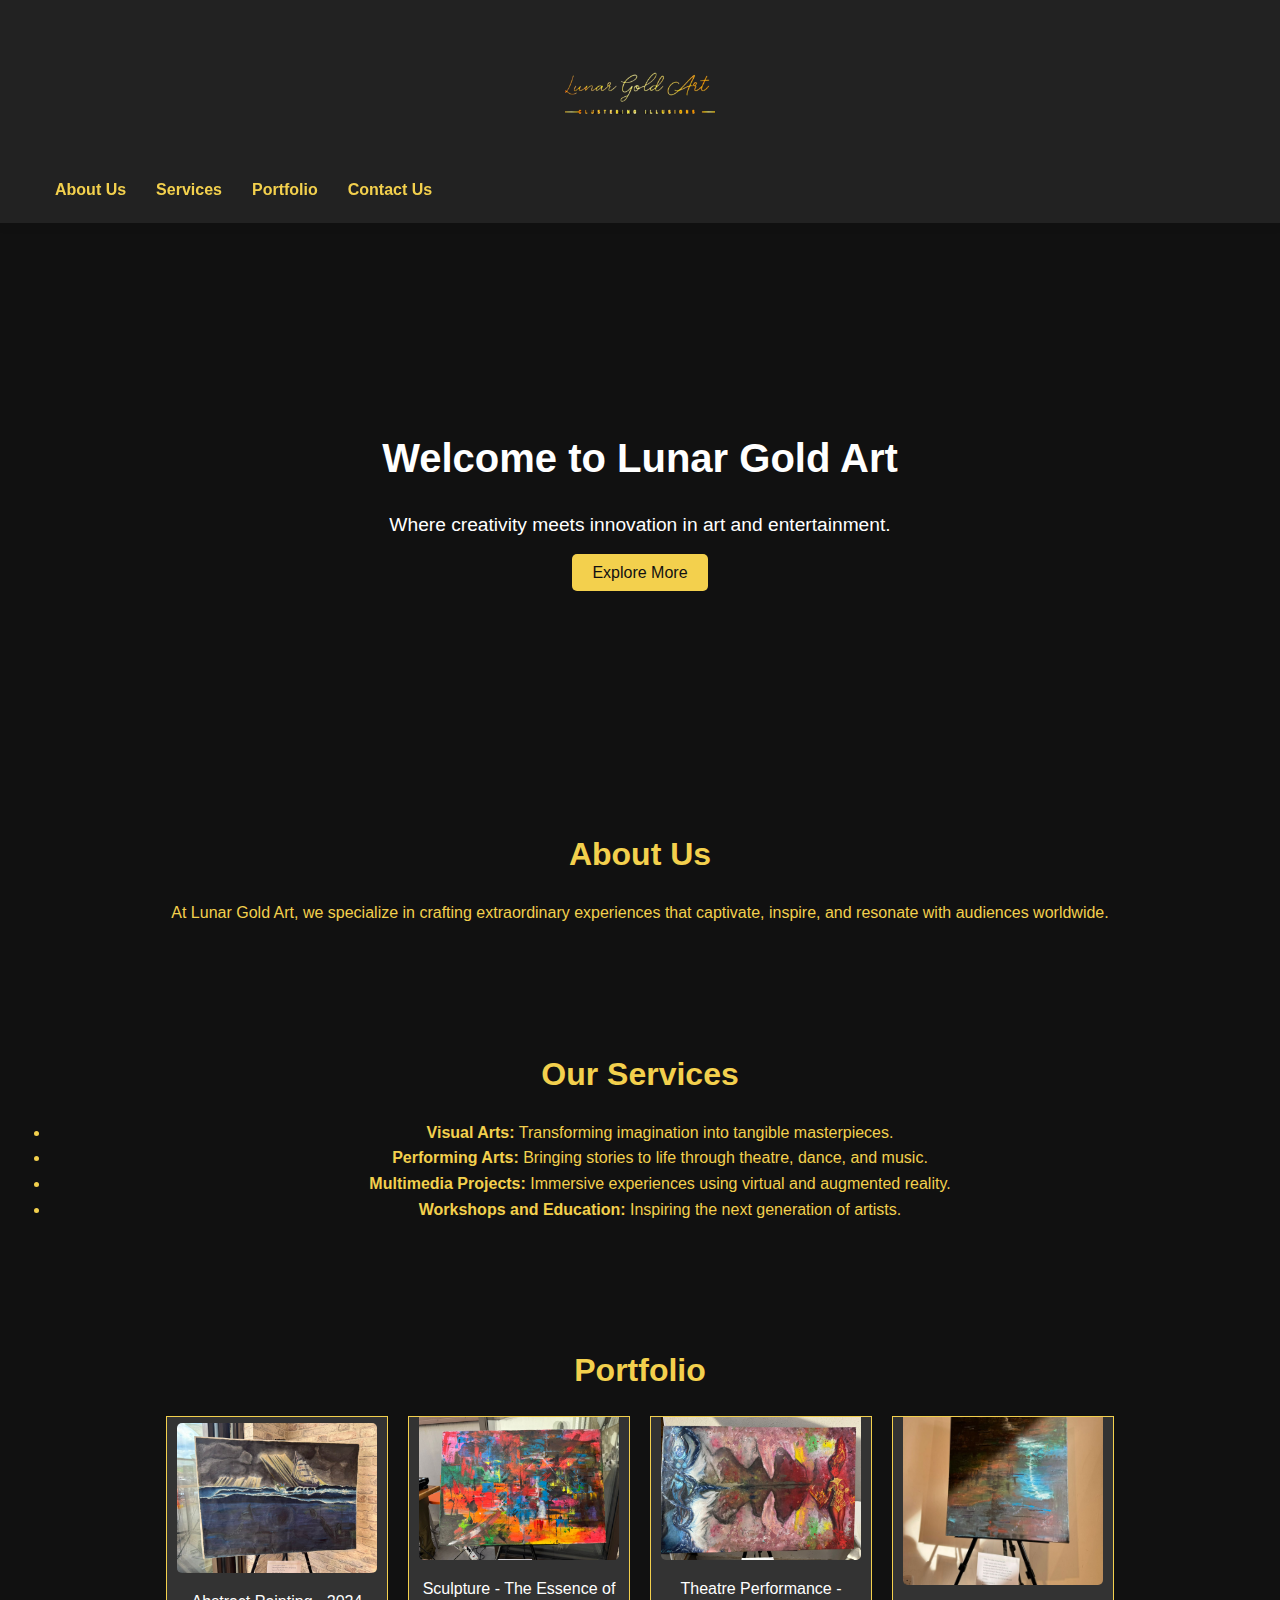
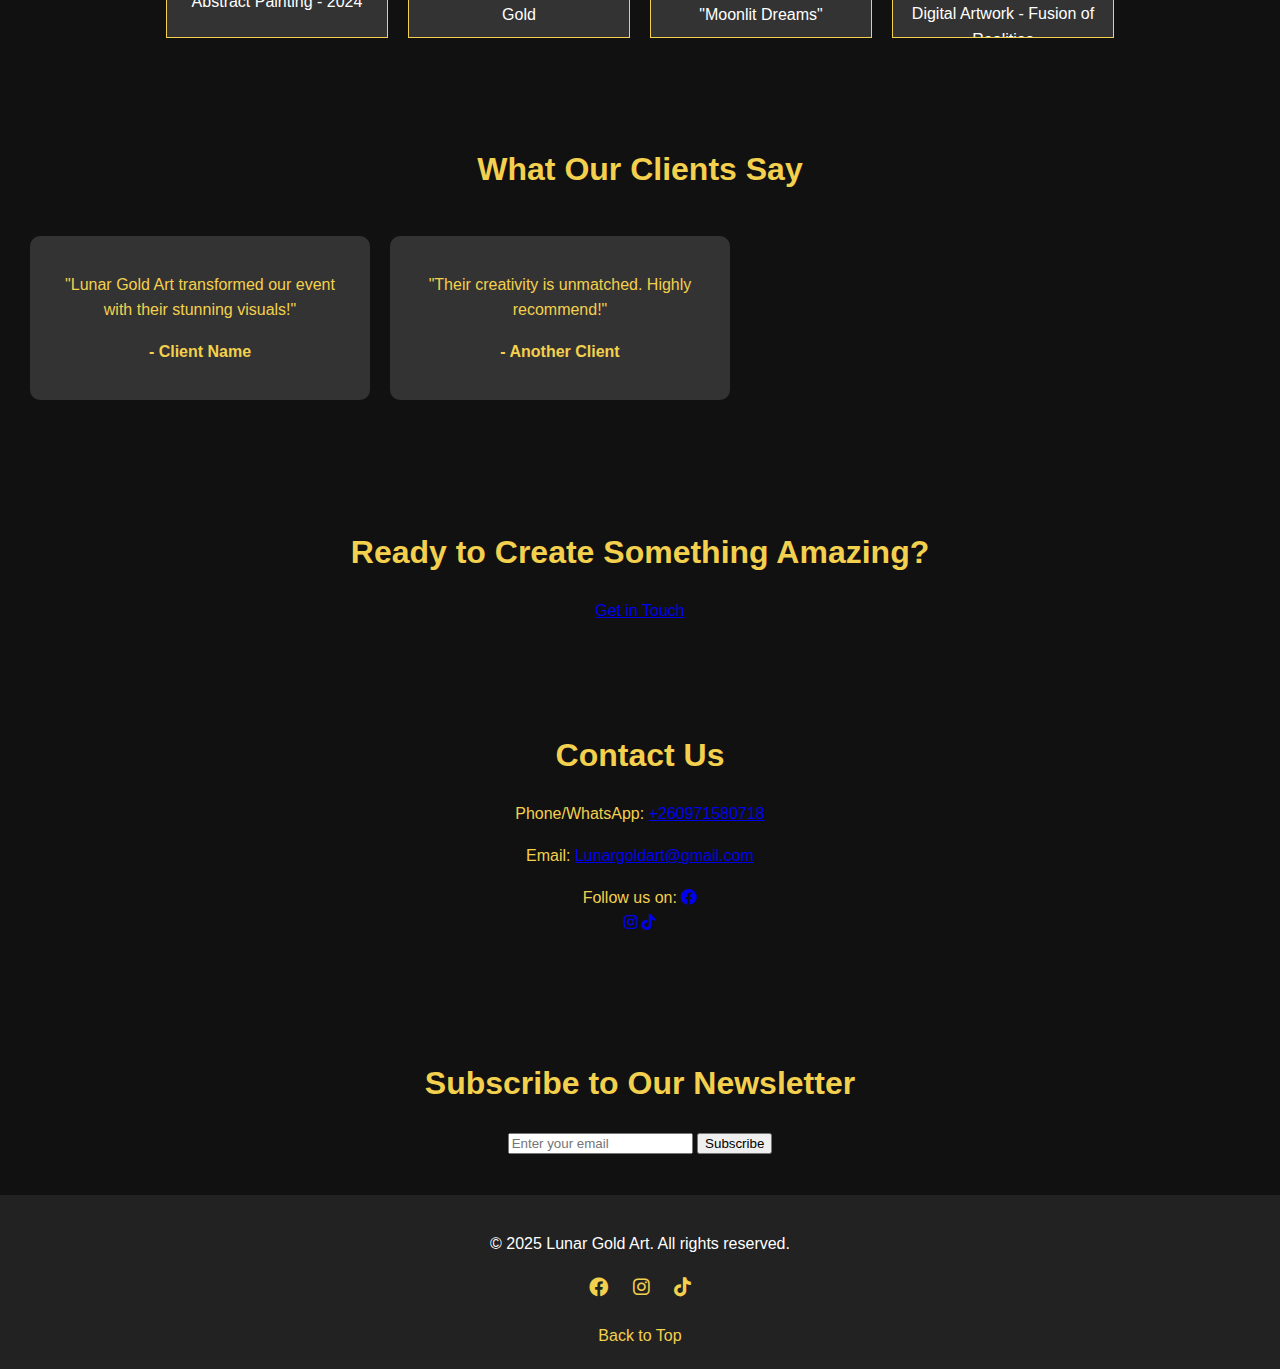
==== index.html @ edddf3b9 "new" ====
<!DOCTYPE html>
<html lang="en">
<head>
    <meta charset="UTF-8">
    <meta name="viewport" content="width=device-width, initial-scale=1.0">
    <title>Lunar Gold Art</title>
    <link rel="stylesheet" href="styles.css">
    <!-- Font Awesome -->
    <link rel="stylesheet" href="https://cdnjs.cloudflare.com/ajax/libs/font-awesome/6.0.0/css/all.min.css">
</head>
<body>
    <!-- Header -->
    <header>
        <div class="container">
            <img src="images/lunar2.png" alt="Lunar Gold Art Logo" class="logo">
            <nav>
                <div class="menu-icon" id="menu-icon">
                    <div class="bar"></div>
                    <div class="bar"></div>
                    <div class="bar"></div>
                </div>
                <ul class="nav-links" id="nav-links">
                    <li><a href="#about">About Us</a></li>
                    <li><a href="#services">Services</a></li>
                    <li><a href="#portfolio">Portfolio</a></li>
                    <li><a href="#contact">Contact Us</a></li>
                </ul>
            </nav>
        </div>
    </header>

    <!-- Hero Section -->
    <section id="hero" class="hero">
        <div class="hero-content">
            <h1>Welcome to Lunar Gold Art</h1>
            <p>Where creativity meets innovation in art and entertainment.</p>
            <a href="#about" class="btn">Explore More</a>
        </div>
    </section>

    <!-- About Section -->
    <section id="about" class="section">
        <h2>About Us</h2>
        <p>At Lunar Gold Art, we specialize in crafting extraordinary experiences that captivate, inspire, and resonate with audiences worldwide.</p>
    </section>

    <!-- Services Section -->
    <section id="services" class="section">
        <h2>Our Services</h2>
        <ul>
            <li><strong>Visual Arts:</strong> Transforming imagination into tangible masterpieces.</li>
            <li><strong>Performing Arts:</strong> Bringing stories to life through theatre, dance, and music.</li>
            <li><strong>Multimedia Projects:</strong> Immersive experiences using virtual and augmented reality.</li>
            <li><strong>Workshops and Education:</strong> Inspiring the next generation of artists.</li>
        </ul>
    </section>

    <!-- Portfolio Section -->
    <section id="portfolio" class="section">
        <h2>Portfolio</h2>
        <div class="gallery">
            <div class="gallery-item">
                <img src="images/artwork1.jpg" alt="Abstract Painting">
                <p>Abstract Painting - 2024</p>
            </div>
            <div class="gallery-item">
                <img src="images/artwork2.jpg" alt="Sculpture">
                <p>Sculpture - The Essence of Gold</p>
            </div>
            <div class="gallery-item">
                <img src="images/performance1.jpg" alt="Theatre Performance">
                <p>Theatre Performance - "Moonlit Dreams"</p>
            </div>
            <div class="gallery-item">
                <img src="images/digitalart.jpg" alt="Digital Artwork">
                <p>Digital Artwork - Fusion of Realities</p>
            </div>
        </div>
    </section>

    <!-- Testimonials Section -->
    <section id="testimonials" class="section">
        <h2>What Our Clients Say</h2>
        <div class="testimonial-carousel">
            <div class="testimonial">
                <p>"Lunar Gold Art transformed our event with their stunning visuals!"</p>
                <p><strong>- Client Name</strong></p>
            </div>
            <div class="testimonial">
                <p>"Their creativity is unmatched. Highly recommend!"</p>
                <p><strong>- Another Client</strong></p>
            </div>
        </div>
    </section>

    <!-- Call-to-Action Section -->
    <section id="cta" class="section">
        <h2>Ready to Create Something Amazing?</h2>
        <a href="#contact" class="cta-btn">Get in Touch</a>
    </section>

    <!-- Contact Section -->
    <section id="contact" class="section">
        <h2>Contact Us</h2>
        <p>Phone/WhatsApp: <a href="tel:+260971580718">+260971580718</a></p>
        <p>Email: <a href="mailto:Lunargoldart@gmail.com">Lunargoldart@gmail.com</a></p>
        <p>Follow us on:
            <a href="https://www.facebook.com/profile.php?id=100088537986423&mibextid=ZbWKwL" aria-label="Facebook"><i class="fab fa-facebook"></i></a> <br>
            <a href="https://www.instagram.com/lunargoldart/profilecard/?igsh=azd3M3h6MHVpb3dh" aria-label="Instagram"><i class="fab fa-instagram"></i></a>
            <a href="https://www.tiktok.com/@lunargoldart?_t=ZM-8t731TwNlws&_r=1" aria-label="TikTok"><i class="fab fa-tiktok"></i></a>
        </p>
    </section>

    <!-- Newsletter Section -->
    <section id="newsletter" class="section">
        <h2>Subscribe to Our Newsletter</h2>
        <form id="newsletter-form">
            <input type="email" id="newsletter-email" placeholder="Enter your email" required>
            <button type="submit">Subscribe</button>
        </form>
    </section>

    <!-- Footer -->
    <footer>
        <div class="footer-content">
            <p>&copy; 2025 Lunar Gold Art. All rights reserved.</p>
            <div class="social-links">
                <a href="https://www.facebook.com/profile.php?id=100088537986423&mibextid=ZbWKwL" aria-label="Facebook"><i class="fab fa-facebook"></i></a>
                <a href="https://www.instagram.com/lunargoldart/profilecard/?igsh=azd3M3h6MHVpb3dh" aria-label="Instagram"><i class="fab fa-instagram"></i></a>
                <a href="https://www.tiktok.com/@lunargoldart?_t=ZM-8t731TwNlws&_r=1" aria-label="TikTok"><i class="fab fa-tiktok"></i></a>
            </div>
            <a href="#hero" class="back-to-top">Back to Top</a>
        </div>
    </footer>

    <!-- JavaScript -->
    <script>
        // Hamburger Menu Toggle
        document.getElementById('menu-icon').addEventListener('click', () => {
            const navLinks = document.getElementById('nav-links');
            navLinks.classList.toggle('active');
        });

        // Lazy Loading for Images
        document.addEventListener('DOMContentLoaded', () => {
            const lazyImages = document.querySelectorAll('.lazy-load');
            lazyImages.forEach(img => {
                img.src = img.dataset.src;
            });
        });
    </script>
</body>
</html>
---- styles.css ----
/* General Styles */
:root {
    --primary-color: #f3d04d;
    --background-color: #111;
    --secondary-background: #222;
    --text-color: #f3d04d;
    --gallery-item-bg: #333;
    --gallery-border: 1px solid var(--primary-color);
}

body {
    font-family: Arial, sans-serif;
    margin: 0;
    color: var(--text-color);
    background: var(--background-color);
    line-height: 1.6;
}

.container {
    max-width: 1200px;
    margin: 0 auto;
    padding: 10px;
    text-align: center;
}

/* Header */
header {
    background: var(--secondary-background);
    padding: 10px 0;
    position: sticky;
    top: 0;
    z-index: 1000;
    box-shadow: 0 2px 10px rgba(0, 0, 0, 0.1);
}

.logo {
    width: 150px;
    height: auto;
}

/* Navigation */
nav {
    display: flex;
    align-items: center;
}

.menu-icon {
    display: none;
    flex-direction: column;
    cursor: pointer;
}

.bar {
    width: 25px;
    height: 3px;
    background: var(--primary-color);
    margin: 4px 0;
    transition: transform 0.3s ease, opacity 0.3s ease;
}

.nav-links {
    display: flex;
    list-style: none;
    margin: 0;
    padding: 0;
}

.nav-links li {
    margin: 0 15px;
}

.nav-links a {
    text-decoration: none;
    color: var(--primary-color);
    font-weight: bold;
    font-size: 1rem;
    transition: color 0.3s ease, transform 0.3s ease;
    position: relative;
}

.nav-links a::after {
    content: '';
    position: absolute;
    width: 0;
    height: 2px;
    background: var(--primary-color);
    bottom: -5px;
    left: 0;
    transition: width 0.3s ease;
}

.nav-links a:hover {
    color: #fff;
    transform: translateY(-2px);
}

.nav-links a:hover::after {
    width: 100%;
}

/* Hero Section */
.hero {
    background-image: url('images/hero-bg.jpg');
    background-attachment: fixed;
    background-position: center;
    background-repeat: no-repeat;
    background-size: cover;
    height: 60vh;
    display: flex;
    align-items: center;
    justify-content: center;
    text-align: center;
    color: #fff;
}

.hero-content h1 {
    font-size: 2.5rem;
    margin-bottom: 10px;
}

.hero-content p {
    font-size: 1.2rem;
    margin-bottom: 20px;
}

.btn {
    padding: 10px 20px;
    background: var(--primary-color);
    color: #111;
    text-decoration: none;
    border-radius: 5px;
    transition: background 0.3s ease;
}

.btn:hover {
    background: #e0b83d;
}

/* Sections */
.section {
    padding: 40px 10px;
    text-align: center;
}

.section h2 {
    font-size: 2rem;
    margin-bottom: 20px;
    color: var(--primary-color);
}

/* Gallery */
.gallery {
    display: flex;
    justify-content: center;
    gap: 20px;
    flex-wrap: wrap;
}

.gallery-item {
    background: var(--gallery-item-bg);
    padding: 10px;
    color: #fff;
    border: var(--gallery-border);
    width: 200px;
    height: 200px;
    text-align: center;
    display: flex;
    flex-direction: column;
    align-items: center;
    justify-content: center;
    overflow: hidden;
    transition: transform 0.3s ease, box-shadow 0.3s ease;
}

.gallery-item:hover {
    transform: scale(1.05);
    box-shadow: 0 4px 15px rgba(243, 208, 77, 0.3);
}

.gallery-item img {
    width: 100%;
    height: 100%;
    object-fit: cover;
    border-radius: 5px;
}

/* Testimonials */
.testimonial-carousel {
    display: flex;
    overflow-x: auto;
    scroll-snap-type: x mandatory;
    gap: 20px;
    padding: 20px;
}

.testimonial {
    flex: 0 0 auto;
    scroll-snap-align: start;
    background: var(--gallery-item-bg);
    padding: 20px;
    border-radius: 10px;
    width: 300px;
    text-align: center;
}

/* Footer */
footer {
    background: var(--secondary-background);
    padding: 20px 0;
    text-align: center;
    color: #fff;
}

.footer-content {
    max-width: 1200px;
    margin: 0 auto;
}

.social-links {
    margin: 10px 0;
}

.social-links a {
    color: var(--primary-color);
    margin: 0 10px;
    font-size: 1.2rem;
    transition: color 0.3s ease;
}

.social-links a:hover {
    color: #fff;
}

.back-to-top {
    display: inline-block;
    margin-top: 10px;
    color: var(--primary-color);
    text-decoration: none;
    transition: color 0.3s ease;
}

.back-to-top:hover {
    color: #fff;
}

/* Responsive Design */
@media (max-width: 768px) {
    .menu-icon {
        display: flex;
    }

    .nav-links {
        display: none;
        flex-direction: column;
        position: absolute;
        top: 60px;
        right: 20px;
        background: var(--secondary-background);
        border-radius: 10px;
        box-shadow: 0 4px 10px rgba(0, 0, 0, 0.2);
        padding: 10px;
    }

    .nav-links.active {
        display: flex;
    }

    .nav-links li {
        margin: 10px 0;
    }

    .nav-links a {
        font-size: 1.1rem;
    }

    .gallery-item {
        width: 150px;
        height: 150px;
    }

    .testimonial {
        width: 250px;
    }
}

@media (max-width: 480px) {
    .gallery-item {
        width: 120px;
        height: 120px;
    }

    .testimonial {
        width: 200px;
    }
}
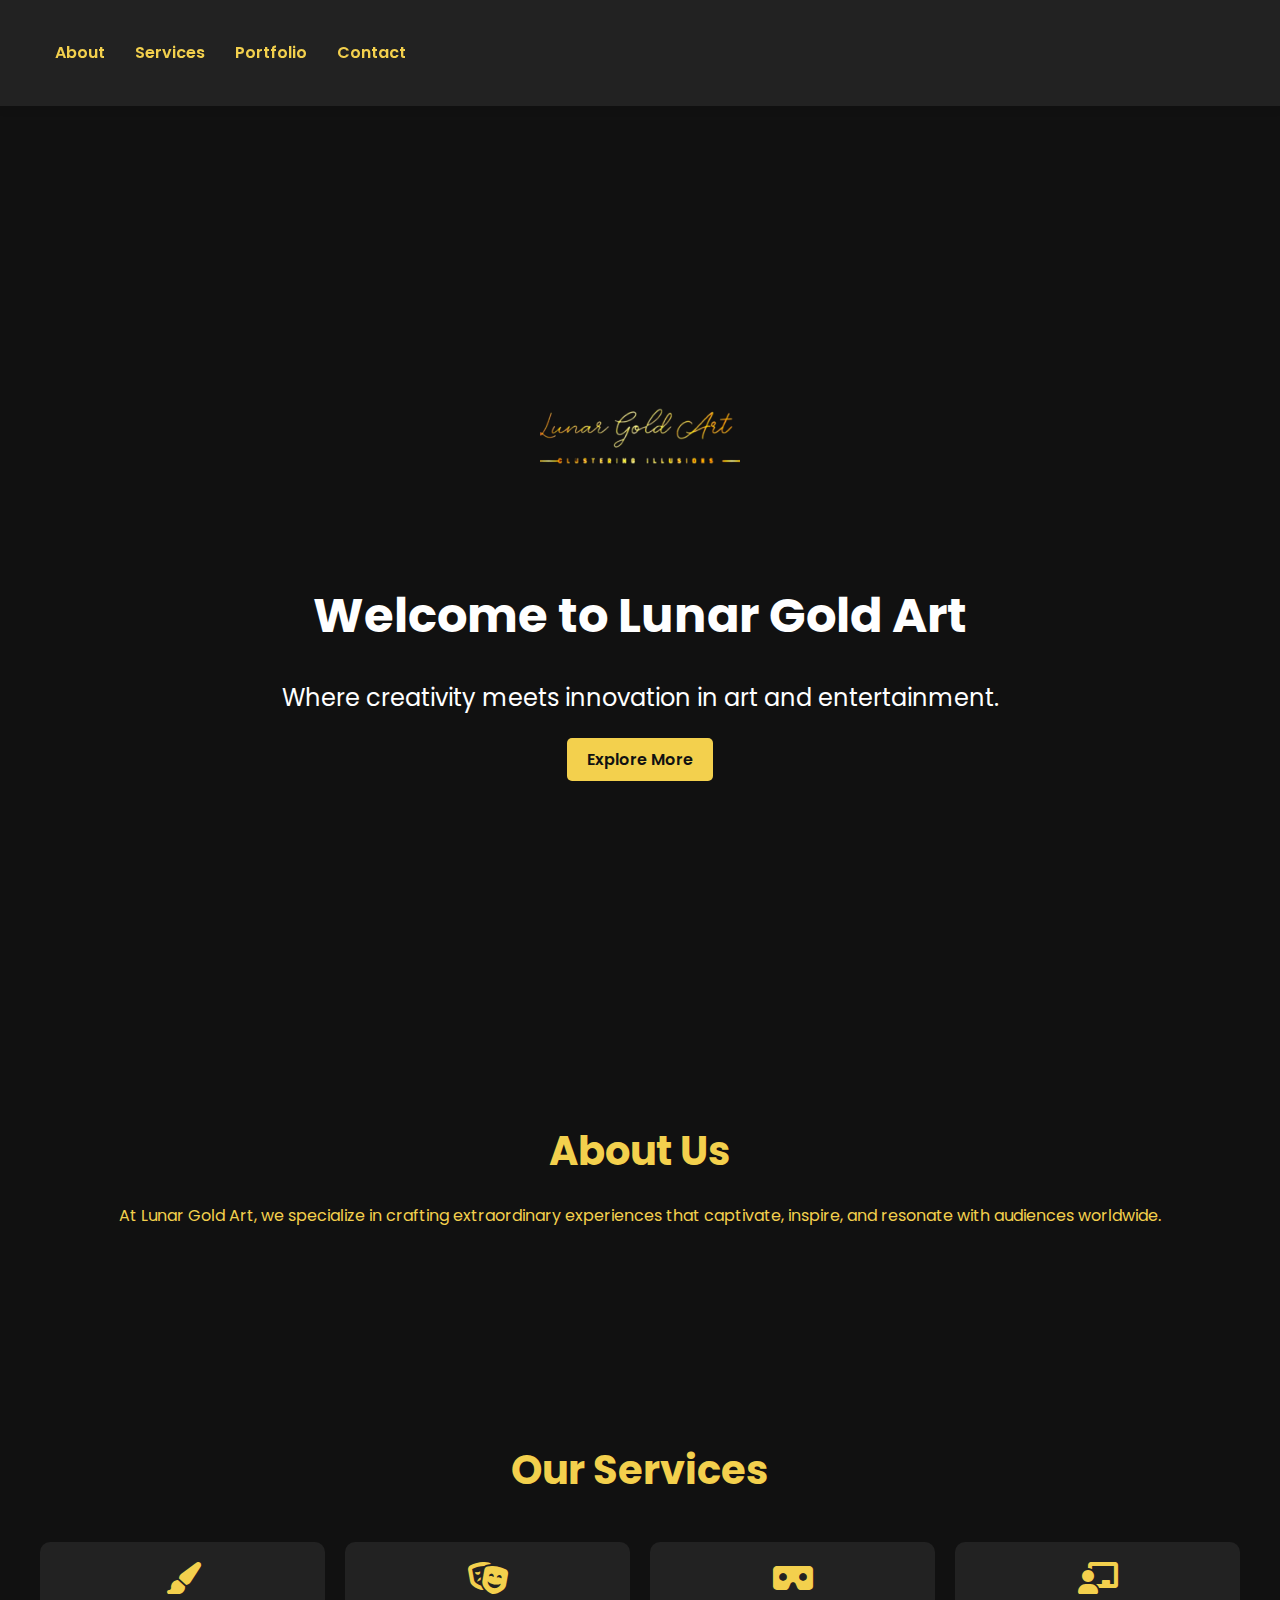
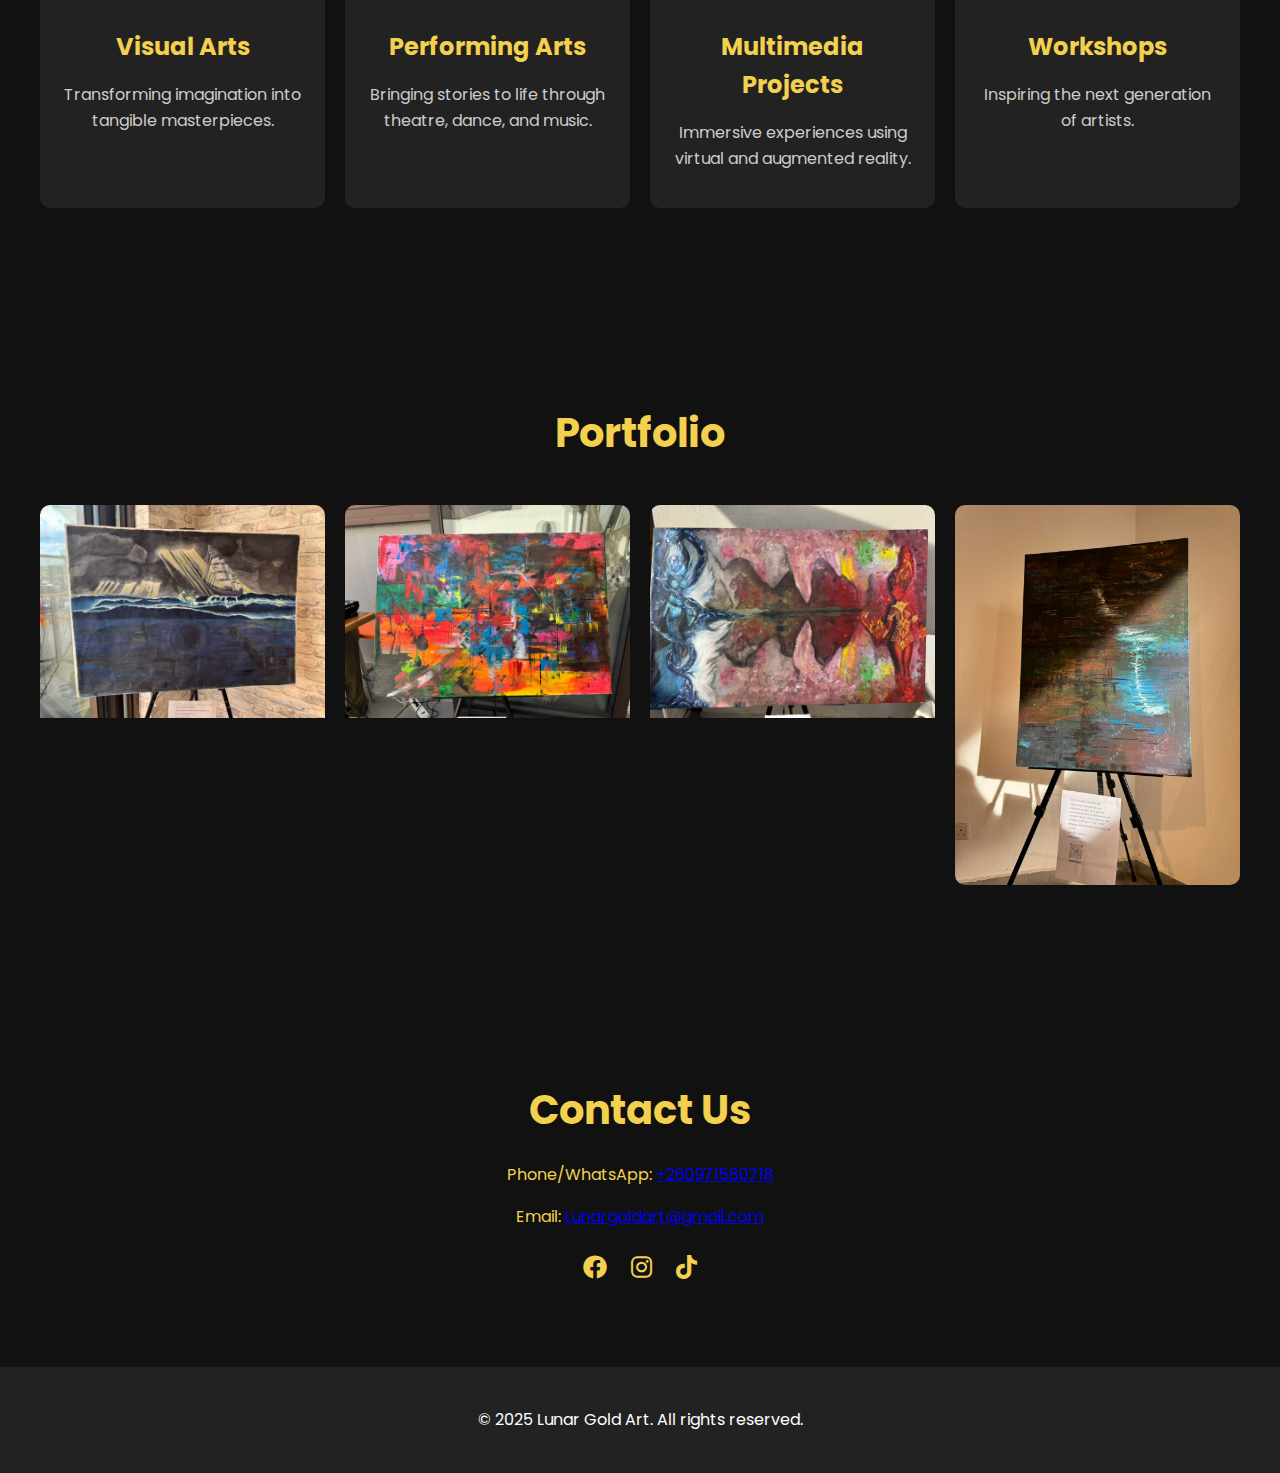
==== commit b408466e: "new version" ====
--- a/index.html
+++ b/index.html
@@ -7,23 +7,19 @@
     <link rel="stylesheet" href="styles.css">
     <!-- Font Awesome -->
     <link rel="stylesheet" href="https://cdnjs.cloudflare.com/ajax/libs/font-awesome/6.0.0/css/all.min.css">
+    <!-- Google Fonts -->
+    <link href="https://fonts.googleapis.com/css2?family=Poppins:wght@300;400;600&display=swap" rel="stylesheet">
 </head>
 <body>
     <!-- Header -->
     <header>
         <div class="container">
-            <img src="images/lunar2.png" alt="Lunar Gold Art Logo" class="logo">
             <nav>
-                <div class="menu-icon" id="menu-icon">
-                    <div class="bar"></div>
-                    <div class="bar"></div>
-                    <div class="bar"></div>
-                </div>
-                <ul class="nav-links" id="nav-links">
-                    <li><a href="#about">About Us</a></li>
+                <ul class="nav-links">
+                    <li><a href="#about">About</a></li>
                     <li><a href="#services">Services</a></li>
                     <li><a href="#portfolio">Portfolio</a></li>
-                    <li><a href="#contact">Contact Us</a></li>
+                    <li><a href="#contact">Contact</a></li>
                 </ul>
             </nav>
         </div>
@@ -32,6 +28,7 @@
     <!-- Hero Section -->
     <section id="hero" class="hero">
         <div class="hero-content">
+            <img src="images/lunar2.png" alt="Lunar Gold Art Logo" class="logo">
             <h1>Welcome to Lunar Gold Art</h1>
             <p>Where creativity meets innovation in art and entertainment.</p>
             <a href="#about" class="btn">Explore More</a>
@@ -40,112 +37,110 @@
 
     <!-- About Section -->
     <section id="about" class="section">
-        <h2>About Us</h2>
-        <p>At Lunar Gold Art, we specialize in crafting extraordinary experiences that captivate, inspire, and resonate with audiences worldwide.</p>
+        <div class="container">
+            <h2>About Us</h2>
+            <p>At Lunar Gold Art, we specialize in crafting extraordinary experiences that captivate, inspire, and resonate with audiences worldwide.</p>
+        </div>
     </section>
 
     <!-- Services Section -->
     <section id="services" class="section">
-        <h2>Our Services</h2>
-        <ul>
-            <li><strong>Visual Arts:</strong> Transforming imagination into tangible masterpieces.</li>
-            <li><strong>Performing Arts:</strong> Bringing stories to life through theatre, dance, and music.</li>
-            <li><strong>Multimedia Projects:</strong> Immersive experiences using virtual and augmented reality.</li>
-            <li><strong>Workshops and Education:</strong> Inspiring the next generation of artists.</li>
-        </ul>
+        <div class="container">
+            <h2>Our Services</h2>
+            <div class="services-grid">
+                <div class="service-item">
+                    <i class="fas fa-paint-brush"></i>
+                    <h3>Visual Arts</h3>
+                    <p>Transforming imagination into tangible masterpieces.</p>
+                </div>
+                <div class="service-item">
+                    <i class="fas fa-theater-masks"></i>
+                    <h3>Performing Arts</h3>
+                    <p>Bringing stories to life through theatre, dance, and music.</p>
+                </div>
+                <div class="service-item">
+                    <i class="fas fa-vr-cardboard"></i>
+                    <h3>Multimedia Projects</h3>
+                    <p>Immersive experiences using virtual and augmented reality.</p>
+                </div>
+                <div class="service-item">
+                    <i class="fas fa-chalkboard-teacher"></i>
+                    <h3>Workshops</h3>
+                    <p>Inspiring the next generation of artists.</p>
+                </div>
+            </div>
+        </div>
     </section>
 
     <!-- Portfolio Section -->
     <section id="portfolio" class="section">
-        <h2>Portfolio</h2>
-        <div class="gallery">
-            <div class="gallery-item">
-                <img src="images/artwork1.jpg" alt="Abstract Painting">
-                <p>Abstract Painting - 2024</p>
-            </div>
-            <div class="gallery-item">
-                <img src="images/artwork2.jpg" alt="Sculpture">
-                <p>Sculpture - The Essence of Gold</p>
-            </div>
-            <div class="gallery-item">
-                <img src="images/performance1.jpg" alt="Theatre Performance">
-                <p>Theatre Performance - "Moonlit Dreams"</p>
-            </div>
-            <div class="gallery-item">
-                <img src="images/digitalart.jpg" alt="Digital Artwork">
-                <p>Digital Artwork - Fusion of Realities</p>
+        <div class="container">
+            <h2>Portfolio</h2>
+            <div class="portfolio-grid">
+                <div class="portfolio-item">
+                    <img src="images/artwork1.jpg" alt="Abstract Painting">
+                    <div class="overlay">
+                        <p>Abstract Painting - 2024</p>
+                    </div>
+                </div>
+                <div class="portfolio-item">
+                    <img src="images/artwork2.jpg" alt="Sculpture">
+                    <div class="overlay">
+                        <p>Sculpture - The Essence of Gold</p>
+                    </div>
+                </div>
+                <div class="portfolio-item">
+                    <img src="images/performance1.jpg" alt="Theatre Performance">
+                    <div class="overlay">
+                        <p>Theatre Performance - "Moonlit Dreams"</p>
+                    </div>
+                </div>
+                <div class="portfolio-item">
+                    <img src="images/digitalart.jpg" alt="Digital Artwork">
+                    <div class="overlay">
+                        <p>Digital Artwork - Fusion of Realities</p>
+                    </div>
+                </div>
             </div>
         </div>
     </section>
 
-    <!-- Testimonials Section -->
-    <section id="testimonials" class="section">
-        <h2>What Our Clients Say</h2>
-        <div class="testimonial-carousel">
-            <div class="testimonial">
-                <p>"Lunar Gold Art transformed our event with their stunning visuals!"</p>
-                <p><strong>- Client Name</strong></p>
-            </div>
-            <div class="testimonial">
-                <p>"Their creativity is unmatched. Highly recommend!"</p>
-                <p><strong>- Another Client</strong></p>
+    <!-- Contact Section -->
+    <section id="contact" class="section">
+        <div class="container">
+            <h2>Contact Us</h2>
+            <p>Phone/WhatsApp: <a href="tel:+260971580718">+260971580718</a></p>
+            <p>Email: <a href="mailto:Lunargoldart@gmail.com">Lunargoldart@gmail.com</a></p>
+            <div class="social-links">
+            <a href="https://www.facebook.com/profile.php?id=100088537986423&mibextid=ZbWKwL" aria-label="Facebook"><i class="fab fa-facebook"></i></a>
+            <a href="https://www.instagram.com/lunargoldart/profilecard/?igsh=azd3M3h6MHVpb3dh" aria-label="Instagram"><i class="fab fa-instagram"></i></a>
+            <a href="https://www.tiktok.com/@lunargoldart?_t=ZM-8t731TwNlws&_r=1" aria-label="TikTok"><i class="fab fa-tiktok"></i></a>
+ 
             </div>
         </div>
     </section>
 
-    <!-- Call-to-Action Section -->
-    <section id="cta" class="section">
-        <h2>Ready to Create Something Amazing?</h2>
-        <a href="#contact" class="cta-btn">Get in Touch</a>
-    </section>
-
-    <!-- Contact Section -->
-    <section id="contact" class="section">
-        <h2>Contact Us</h2>
-        <p>Phone/WhatsApp: <a href="tel:+260971580718">+260971580718</a></p>
-        <p>Email: <a href="mailto:Lunargoldart@gmail.com">Lunargoldart@gmail.com</a></p>
-        <p>Follow us on:
-            <a href="https://www.facebook.com/profile.php?id=100088537986423&mibextid=ZbWKwL" aria-label="Facebook"><i class="fab fa-facebook"></i></a> <br>
-            <a href="https://www.instagram.com/lunargoldart/profilecard/?igsh=azd3M3h6MHVpb3dh" aria-label="Instagram"><i class="fab fa-instagram"></i></a>
-            <a href="https://www.tiktok.com/@lunargoldart?_t=ZM-8t731TwNlws&_r=1" aria-label="TikTok"><i class="fab fa-tiktok"></i></a>
-        </p>
-    </section>
-
-    <!-- Newsletter Section -->
-    <section id="newsletter" class="section">
-        <h2>Subscribe to Our Newsletter</h2>
-        <form id="newsletter-form">
-            <input type="email" id="newsletter-email" placeholder="Enter your email" required>
-            <button type="submit">Subscribe</button>
-        </form>
-    </section>
-
     <!-- Footer -->
     <footer>
-        <div class="footer-content">
+        <div class="container">
             <p>&copy; 2025 Lunar Gold Art. All rights reserved.</p>
-            <div class="social-links">
-                <a href="https://www.facebook.com/profile.php?id=100088537986423&mibextid=ZbWKwL" aria-label="Facebook"><i class="fab fa-facebook"></i></a>
-                <a href="https://www.instagram.com/lunargoldart/profilecard/?igsh=azd3M3h6MHVpb3dh" aria-label="Instagram"><i class="fab fa-instagram"></i></a>
-                <a href="https://www.tiktok.com/@lunargoldart?_t=ZM-8t731TwNlws&_r=1" aria-label="TikTok"><i class="fab fa-tiktok"></i></a>
-            </div>
-            <a href="#hero" class="back-to-top">Back to Top</a>
         </div>
     </footer>
 
     <!-- JavaScript -->
     <script>
-        // Hamburger Menu Toggle
-        document.getElementById('menu-icon').addEventListener('click', () => {
-            const navLinks = document.getElementById('nav-links');
-            navLinks.classList.toggle('active');
-        });
-
-        // Lazy Loading for Images
-        document.addEventListener('DOMContentLoaded', () => {
-            const lazyImages = document.querySelectorAll('.lazy-load');
-            lazyImages.forEach(img => {
-                img.src = img.dataset.src;
+        // Smooth scrolling for anchor links
+        document.querySelectorAll('a[href^="#"]').forEach(anchor => {
+            anchor.addEventListener('click', function (e) {
+                e.preventDefault();
+                const targetId = this.getAttribute('href');
+                const targetElement = document.querySelector(targetId);
+                if (targetElement) {
+                    targetElement.scrollIntoView({
+                        behavior: 'smooth',
+                        block: 'start'
+                    });
+                }
             });
         });
     </script>
--- a/styles.css
+++ b/styles.css
@@ -4,12 +4,11 @@
     --background-color: #111;
     --secondary-background: #222;
     --text-color: #f3d04d;
-    --gallery-item-bg: #333;
-    --gallery-border: 1px solid var(--primary-color);
+    --font-family: 'Poppins', sans-serif;
 }
 
 body {
-    font-family: Arial, sans-serif;
+    font-family: var(--font-family);
     margin: 0;
     color: var(--text-color);
     background: var(--background-color);
@@ -19,14 +18,13 @@
 .container {
     max-width: 1200px;
     margin: 0 auto;
-    padding: 10px;
-    text-align: center;
+    padding: 20px;
 }
 
 /* Header */
 header {
     background: var(--secondary-background);
-    padding: 10px 0;
+    padding: 20px 0;
     position: sticky;
     top: 0;
     z-index: 1000;
@@ -34,28 +32,14 @@
 }
 
 .logo {
-    width: 150px;
+    width: 200px;
     height: auto;
 }
 
-/* Navigation */
 nav {
     display: flex;
+    justify-content: space-between;
     align-items: center;
-}
-
-.menu-icon {
-    display: none;
-    flex-direction: column;
-    cursor: pointer;
-}
-
-.bar {
-    width: 25px;
-    height: 3px;
-    background: var(--primary-color);
-    margin: 4px 0;
-    transition: transform 0.3s ease, opacity 0.3s ease;
 }
 
 .nav-links {
@@ -71,31 +55,13 @@
 
 .nav-links a {
     text-decoration: none;
-    color: var(--primary-color);
-    font-weight: bold;
-    font-size: 1rem;
-    transition: color 0.3s ease, transform 0.3s ease;
-    position: relative;
-}
-
-.nav-links a::after {
-    content: '';
-    position: absolute;
-    width: 0;
-    height: 2px;
-    background: var(--primary-color);
-    bottom: -5px;
-    left: 0;
-    transition: width 0.3s ease;
+    color: var(--text-color);
+    font-weight: 600;
+    transition: color 0.3s ease;
 }
 
 .nav-links a:hover {
     color: #fff;
-    transform: translateY(-2px);
-}
-
-.nav-links a:hover::after {
-    width: 100%;
 }
 
 /* Hero Section */
@@ -105,7 +71,7 @@
     background-position: center;
     background-repeat: no-repeat;
     background-size: cover;
-    height: 60vh;
+    height: 100vh;
     display: flex;
     align-items: center;
     justify-content: center;
@@ -114,13 +80,13 @@
 }
 
 .hero-content h1 {
-    font-size: 2.5rem;
-    margin-bottom: 10px;
+    font-size: 3rem;
+    margin-bottom: 20px;
 }
 
 .hero-content p {
-    font-size: 1.2rem;
-    margin-bottom: 20px;
+    font-size: 1.5rem;
+    margin-bottom: 30px;
 }
 
 .btn {
@@ -129,78 +95,113 @@
     color: #111;
     text-decoration: none;
     border-radius: 5px;
+    font-weight: 600;
     transition: background 0.3s ease;
 }
 
 .btn:hover {
     background: #e0b83d;
+    transform: scale(1.05);
+    box-shadow: 0 4px 15px rgba(243, 208, 77, 0.3);
 }
 
 /* Sections */
 .section {
-    padding: 40px 10px;
+    padding: 60px 0;
     text-align: center;
 }
 
 .section h2 {
-    font-size: 2rem;
+    font-size: 2.5rem;
     margin-bottom: 20px;
     color: var(--primary-color);
 }
 
-/* Gallery */
-.gallery {
-    display: flex;
-    justify-content: center;
+/* Services Section */
+.services-grid {
+    display: grid;
+    grid-template-columns: repeat(auto-fit, minmax(250px, 1fr));
     gap: 20px;
-    flex-wrap: wrap;
-}
-
-.gallery-item {
-    background: var(--gallery-item-bg);
-    padding: 10px;
-    color: #fff;
-    border: var(--gallery-border);
-    width: 200px;
-    height: 200px;
-    text-align: center;
-    display: flex;
-    flex-direction: column;
-    align-items: center;
-    justify-content: center;
-    overflow: hidden;
-    transition: transform 0.3s ease, box-shadow 0.3s ease;
-}
-
-.gallery-item:hover {
-    transform: scale(1.05);
-    box-shadow: 0 4px 15px rgba(243, 208, 77, 0.3);
-}
-
-.gallery-item img {
-    width: 100%;
-    height: 100%;
-    object-fit: cover;
-    border-radius: 5px;
-}
-
-/* Testimonials */
-.testimonial-carousel {
-    display: flex;
-    overflow-x: auto;
-    scroll-snap-type: x mandatory;
-    gap: 20px;
-    padding: 20px;
-}
-
-.testimonial {
-    flex: 0 0 auto;
-    scroll-snap-align: start;
-    background: var(--gallery-item-bg);
+    margin-top: 40px;
+}
+
+.service-item {
+    background: var(--secondary-background);
     padding: 20px;
     border-radius: 10px;
-    width: 300px;
-    text-align: center;
+    transition: transform 0.3s ease, box-shadow 0.3s ease;
+}
+
+.service-item:hover {
+    transform: translateY(-10px);
+    box-shadow: 0 4px 15px rgba(243, 208, 77, 0.3);
+}
+
+.service-item i {
+    font-size: 2rem;
+    color: var(--primary-color);
+    margin-bottom: 10px;
+}
+
+.service-item h3 {
+    font-size: 1.5rem;
+    margin-bottom: 10px;
+}
+
+.service-item p {
+    font-size: 1rem;
+    color: #ccc;
+}
+
+/* Portfolio Section */
+.portfolio-grid {
+    display: grid;
+    grid-template-columns: repeat(auto-fit, minmax(250px, 1fr));
+    gap: 20px;
+    margin-top: 40px;
+}
+
+.portfolio-item {
+    position: relative;
+    overflow: hidden;
+    border-radius: 10px;
+}
+
+.portfolio-item img {
+    width: 100%;
+    height: auto;
+    display: block;
+}
+
+.portfolio-item .overlay {
+    position: absolute;
+    bottom: -100%;
+    left: 0;
+    width: 100%;
+    background: rgba(0, 0, 0, 0.7);
+    color: #fff;
+    padding: 20px;
+    transition: bottom 0.3s ease;
+}
+
+.portfolio-item:hover .overlay {
+    bottom: 0;
+}
+
+/* Contact Section */
+.social-links {
+    margin-top: 20px;
+}
+
+.social-links a {
+    color: var(--primary-color);
+    margin: 0 10px;
+    font-size: 1.5rem;
+    transition: color 0.3s ease;
+}
+
+.social-links a:hover {
+    color: #fff;
 }
 
 /* Footer */
@@ -211,85 +212,10 @@
     color: #fff;
 }
 
-.footer-content {
-    max-width: 1200px;
-    margin: 0 auto;
-}
-
-.social-links {
-    margin: 10px 0;
-}
-
-.social-links a {
-    color: var(--primary-color);
-    margin: 0 10px;
-    font-size: 1.2rem;
-    transition: color 0.3s ease;
-}
-
-.social-links a:hover {
-    color: #fff;
-}
-
-.back-to-top {
-    display: inline-block;
-    margin-top: 10px;
-    color: var(--primary-color);
-    text-decoration: none;
-    transition: color 0.3s ease;
-}
-
-.back-to-top:hover {
-    color: #fff;
-}
-
-/* Responsive Design */
-@media (max-width: 768px) {
-    .menu-icon {
-        display: flex;
-    }
-
-    .nav-links {
-        display: none;
-        flex-direction: column;
-        position: absolute;
-        top: 60px;
-        right: 20px;
-        background: var(--secondary-background);
-        border-radius: 10px;
-        box-shadow: 0 4px 10px rgba(0, 0, 0, 0.2);
-        padding: 10px;
-    }
-
-    .nav-links.active {
-        display: flex;
-    }
-
-    .nav-links li {
-        margin: 10px 0;
-    }
-
-    .nav-links a {
-        font-size: 1.1rem;
-    }
-
-    .gallery-item {
-        width: 150px;
-        height: 150px;
-    }
-
-    .testimonial {
-        width: 250px;
-    }
-}
-
-@media (max-width: 480px) {
-    .gallery-item {
-        width: 120px;
-        height: 120px;
-    }
-
-    .testimonial {
-        width: 200px;
-    }
+footer p {
+    margin: 0;
+}
+.portfolio-item:hover {
+    transform: scale(1.05);
+    box-shadow: 0 4px 15px rgba(243, 208, 77, 0.3);
 }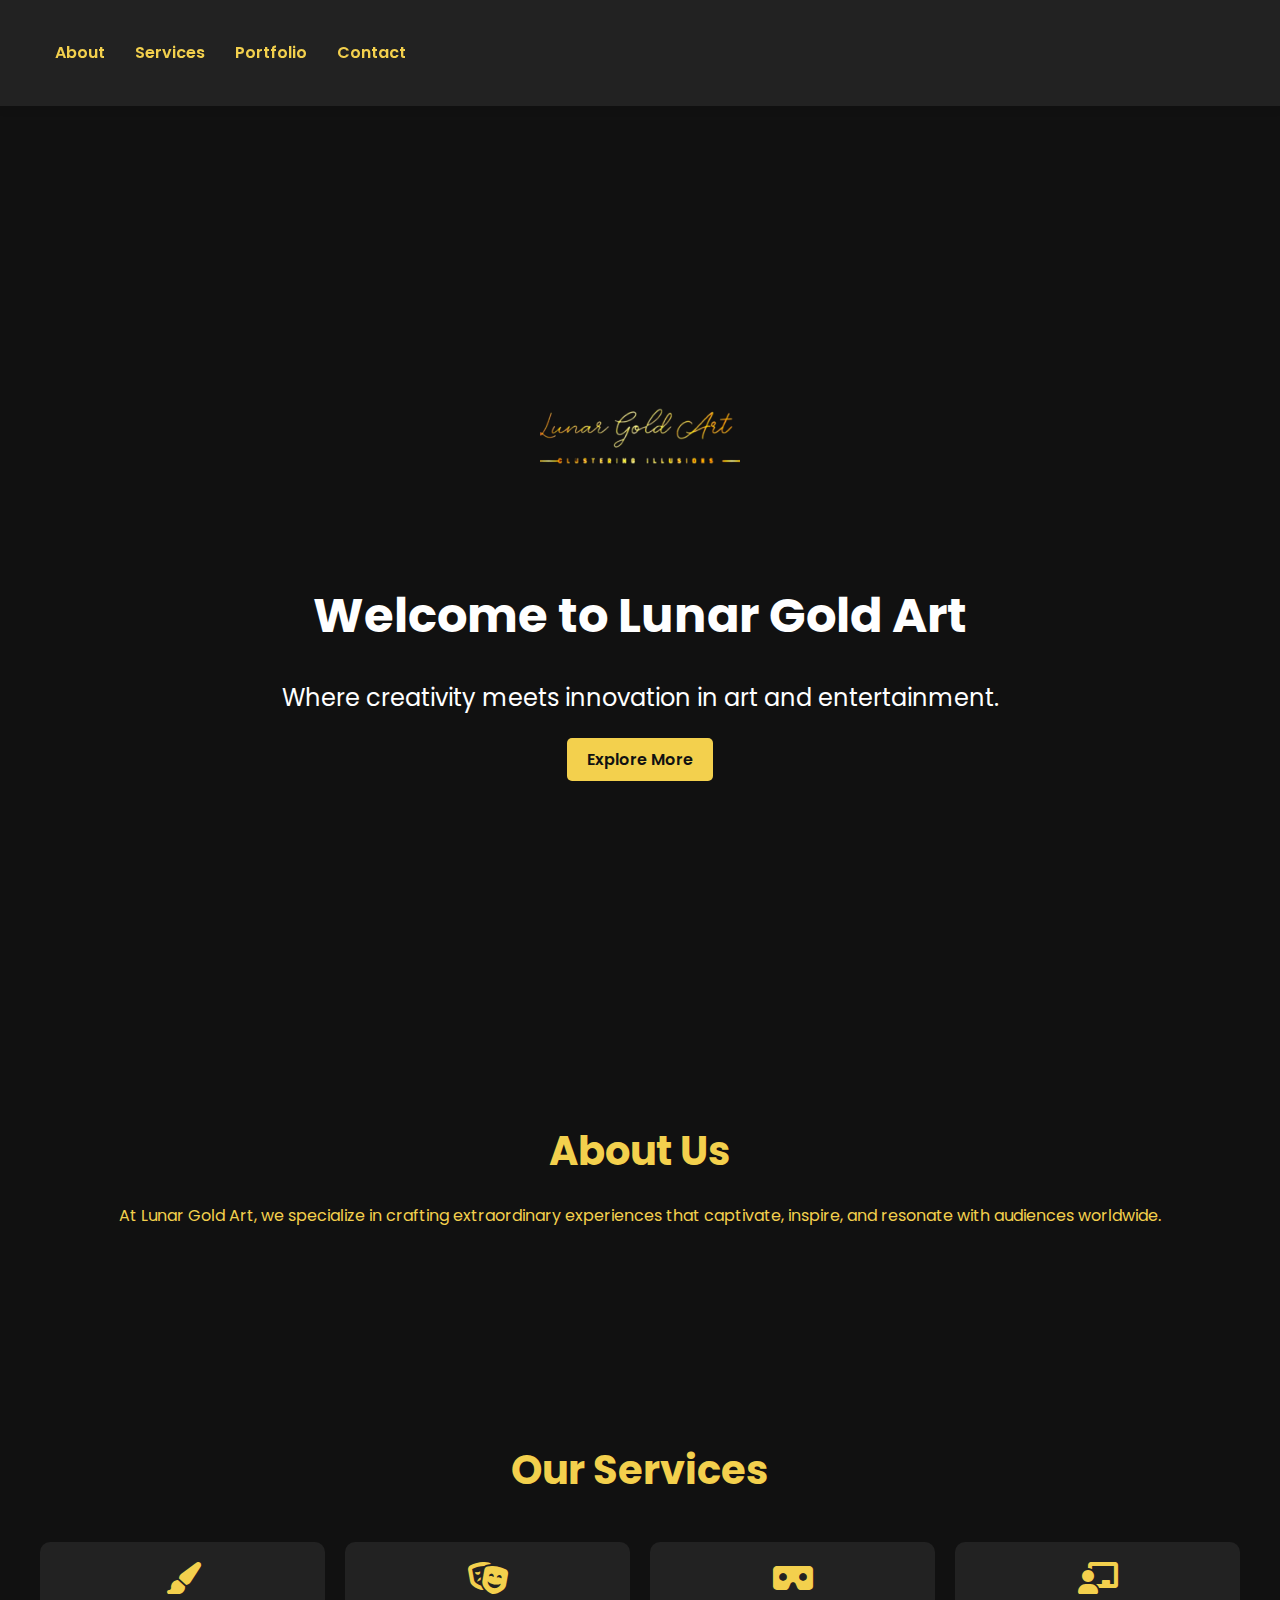
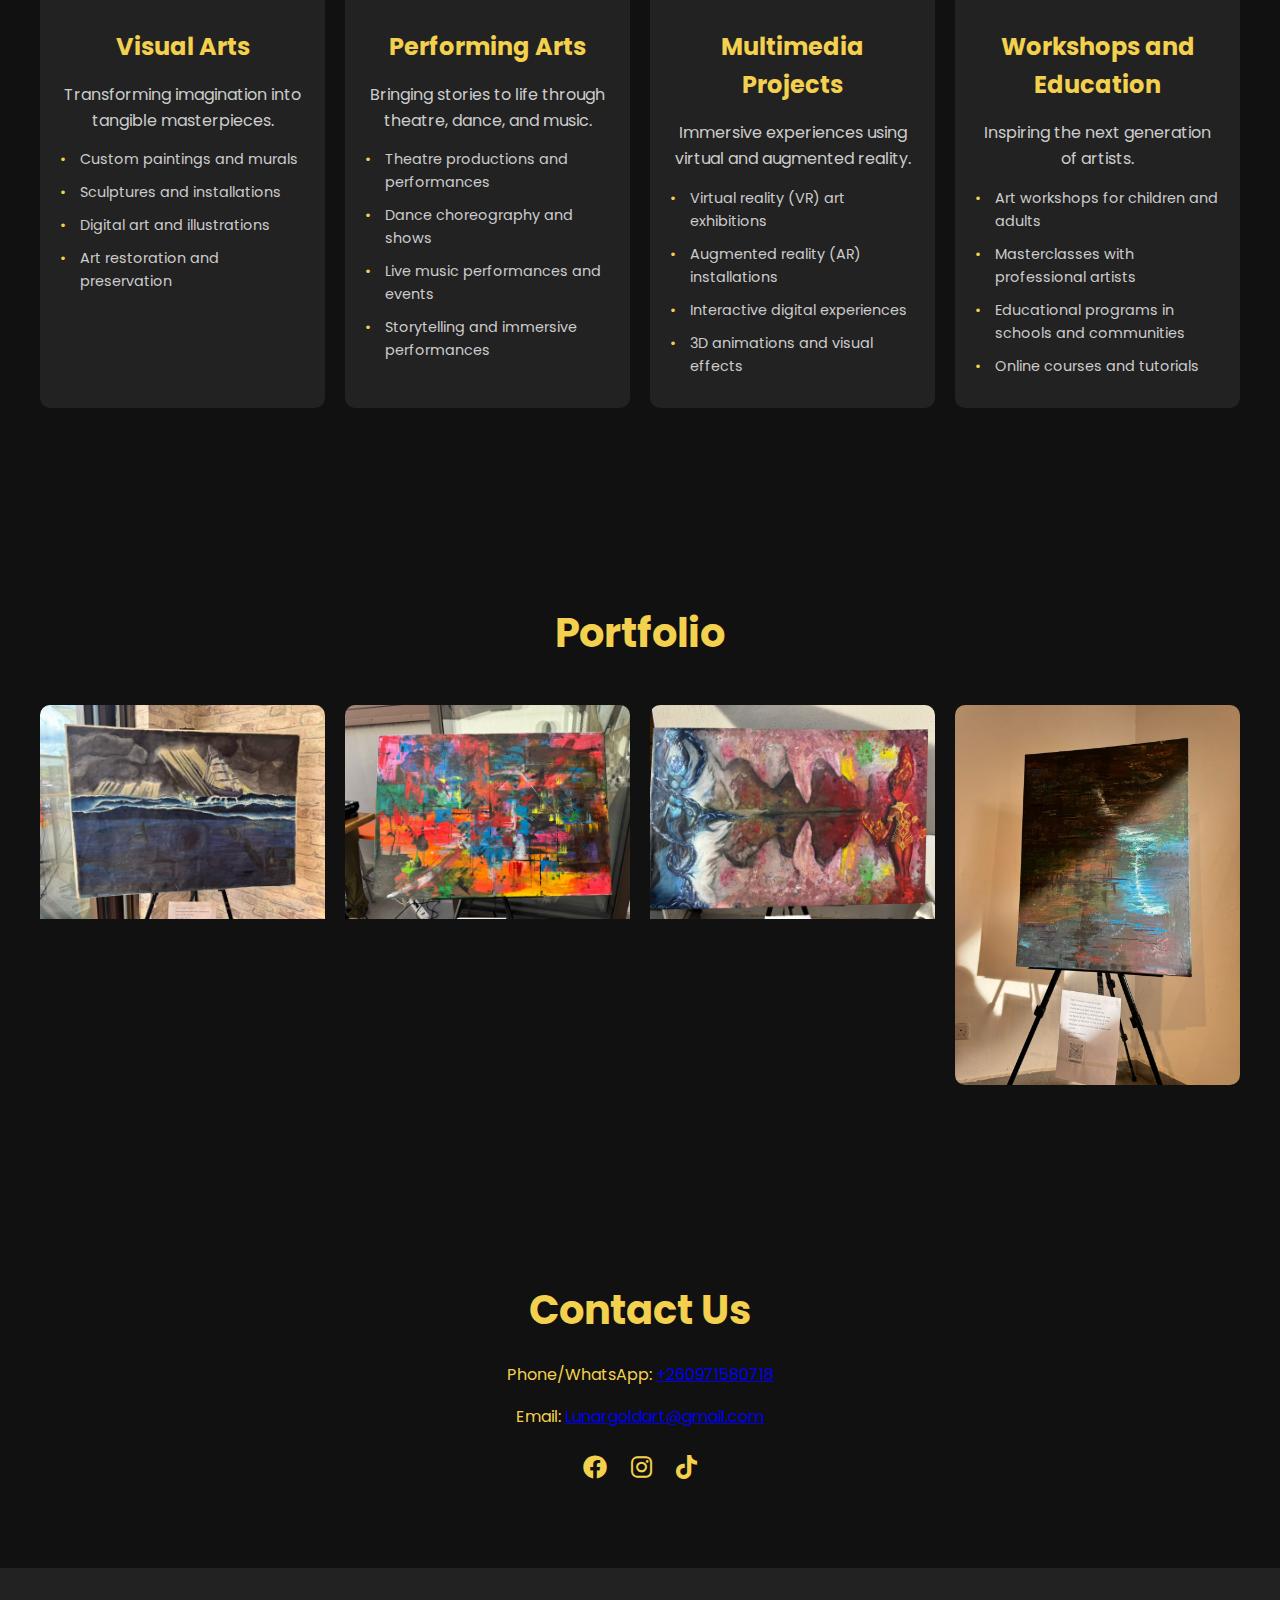
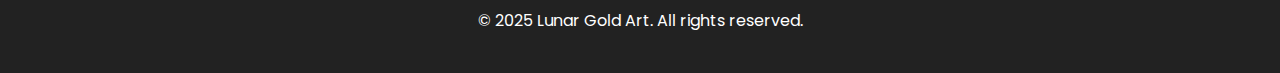
==== commit dc9ca810: "services update" ====
--- a/index.html
+++ b/index.html
@@ -48,30 +48,60 @@
         <div class="container">
             <h2>Our Services</h2>
             <div class="services-grid">
+                <!-- Visual Arts -->
                 <div class="service-item">
                     <i class="fas fa-paint-brush"></i>
                     <h3>Visual Arts</h3>
                     <p>Transforming imagination into tangible masterpieces.</p>
+                    <ul>
+                        <li>Custom paintings and murals</li>
+                        <li>Sculptures and installations</li>
+                        <li>Digital art and illustrations</li>
+                        <li>Art restoration and preservation</li>
+                    </ul>
                 </div>
+    
+                <!-- Performing Arts -->
                 <div class="service-item">
                     <i class="fas fa-theater-masks"></i>
                     <h3>Performing Arts</h3>
                     <p>Bringing stories to life through theatre, dance, and music.</p>
+                    <ul>
+                        <li>Theatre productions and performances</li>
+                        <li>Dance choreography and shows</li>
+                        <li>Live music performances and events</li>
+                        <li>Storytelling and immersive performances</li>
+                    </ul>
                 </div>
+    
+                <!-- Multimedia Projects -->
                 <div class="service-item">
                     <i class="fas fa-vr-cardboard"></i>
                     <h3>Multimedia Projects</h3>
                     <p>Immersive experiences using virtual and augmented reality.</p>
+                    <ul>
+                        <li>Virtual reality (VR) art exhibitions</li>
+                        <li>Augmented reality (AR) installations</li>
+                        <li>Interactive digital experiences</li>
+                        <li>3D animations and visual effects</li>
+                    </ul>
                 </div>
+    
+                <!-- Workshops and Education -->
                 <div class="service-item">
                     <i class="fas fa-chalkboard-teacher"></i>
-                    <h3>Workshops</h3>
+                    <h3>Workshops and Education</h3>
                     <p>Inspiring the next generation of artists.</p>
+                    <ul>
+                        <li>Art workshops for children and adults</li>
+                        <li>Masterclasses with professional artists</li>
+                        <li>Educational programs in schools and communities</li>
+                        <li>Online courses and tutorials</li>
+                    </ul>
                 </div>
             </div>
         </div>
     </section>
-
     <!-- Portfolio Section -->
     <section id="portfolio" class="section">
         <div class="container">
--- a/styles.css
+++ b/styles.css
@@ -118,6 +118,7 @@
 }
 
 /* Services Section */
+/* Services Section */
 .services-grid {
     display: grid;
     grid-template-columns: repeat(auto-fit, minmax(250px, 1fr));
@@ -151,6 +152,29 @@
 .service-item p {
     font-size: 1rem;
     color: #ccc;
+    margin-bottom: 15px;
+}
+
+.service-item ul {
+    list-style: none;
+    padding: 0;
+    margin: 0;
+    text-align: left;
+}
+
+.service-item ul li {
+    font-size: 0.9rem;
+    color: #ccc;
+    margin-bottom: 10px;
+    position: relative;
+    padding-left: 20px;
+}
+
+.service-item ul li::before {
+    content: "•";
+    color: var(--primary-color);
+    position: absolute;
+    left: 0;
 }
 
 /* Portfolio Section */
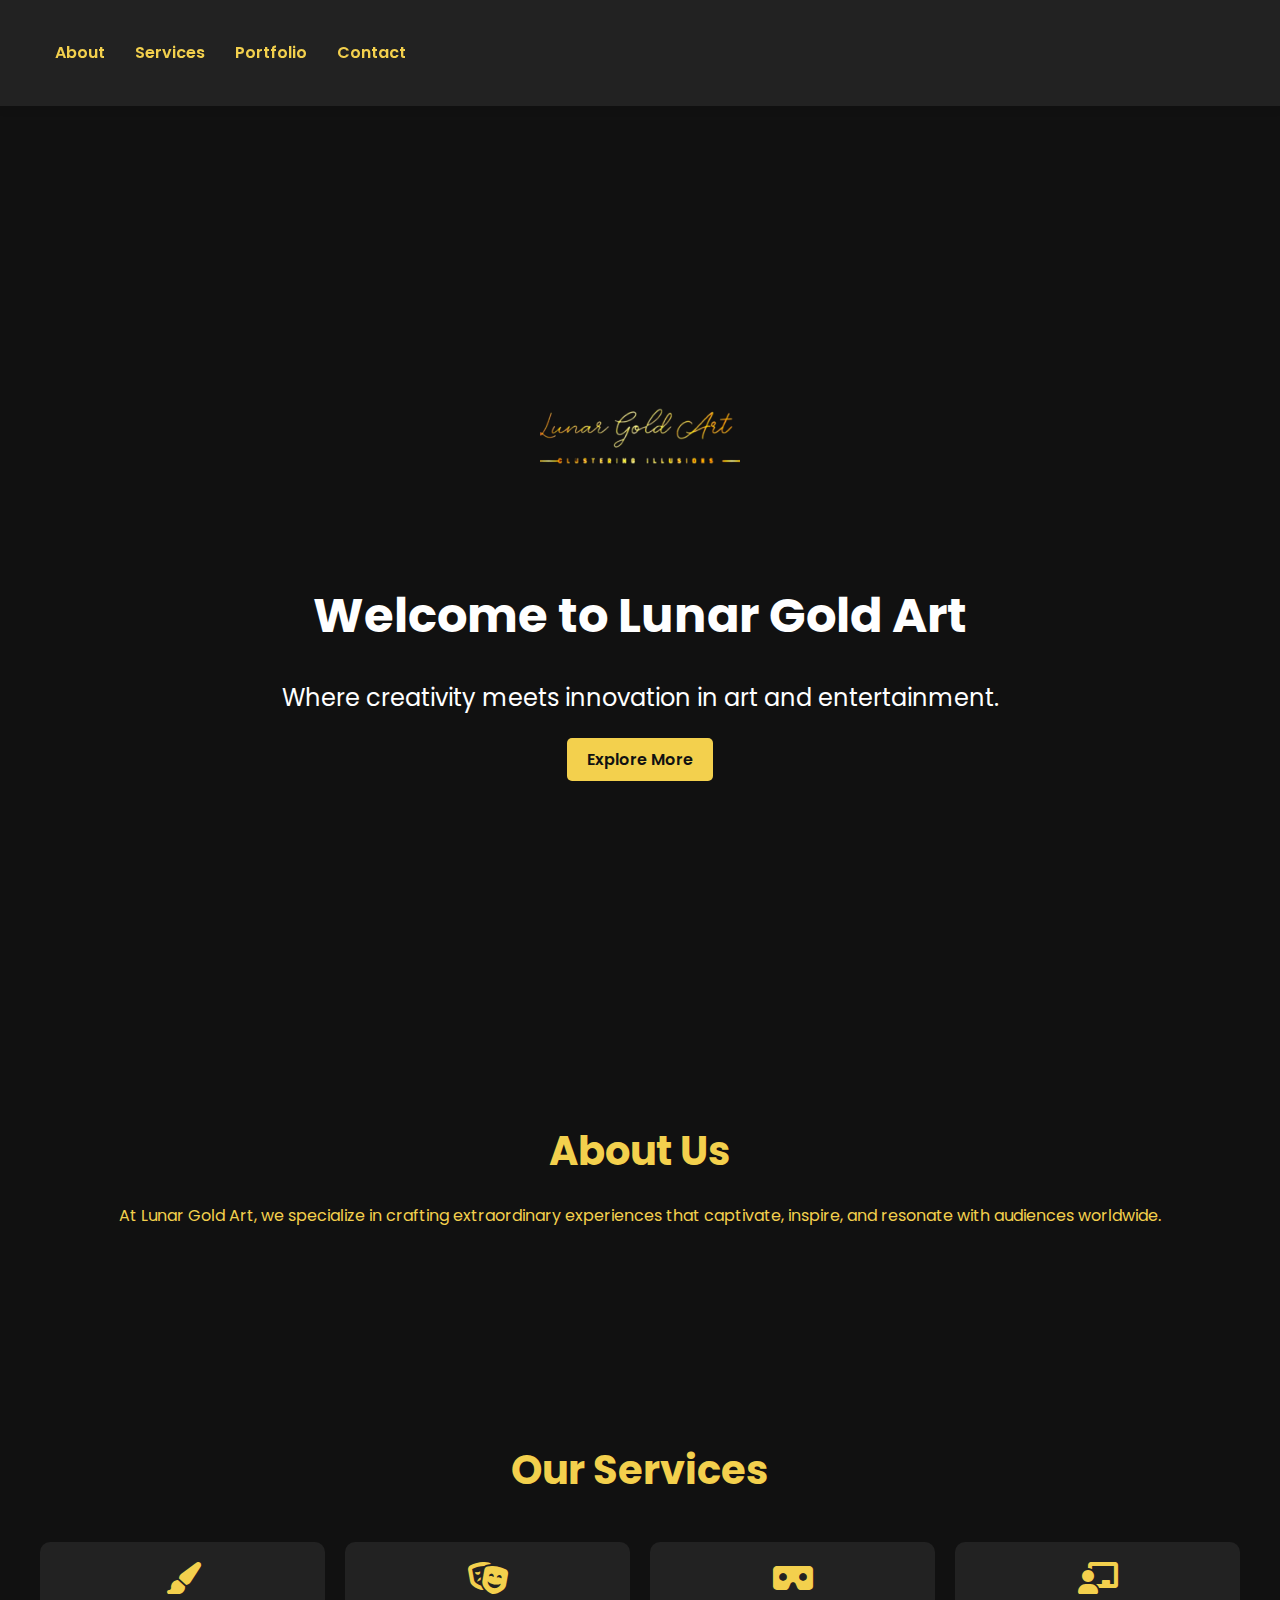
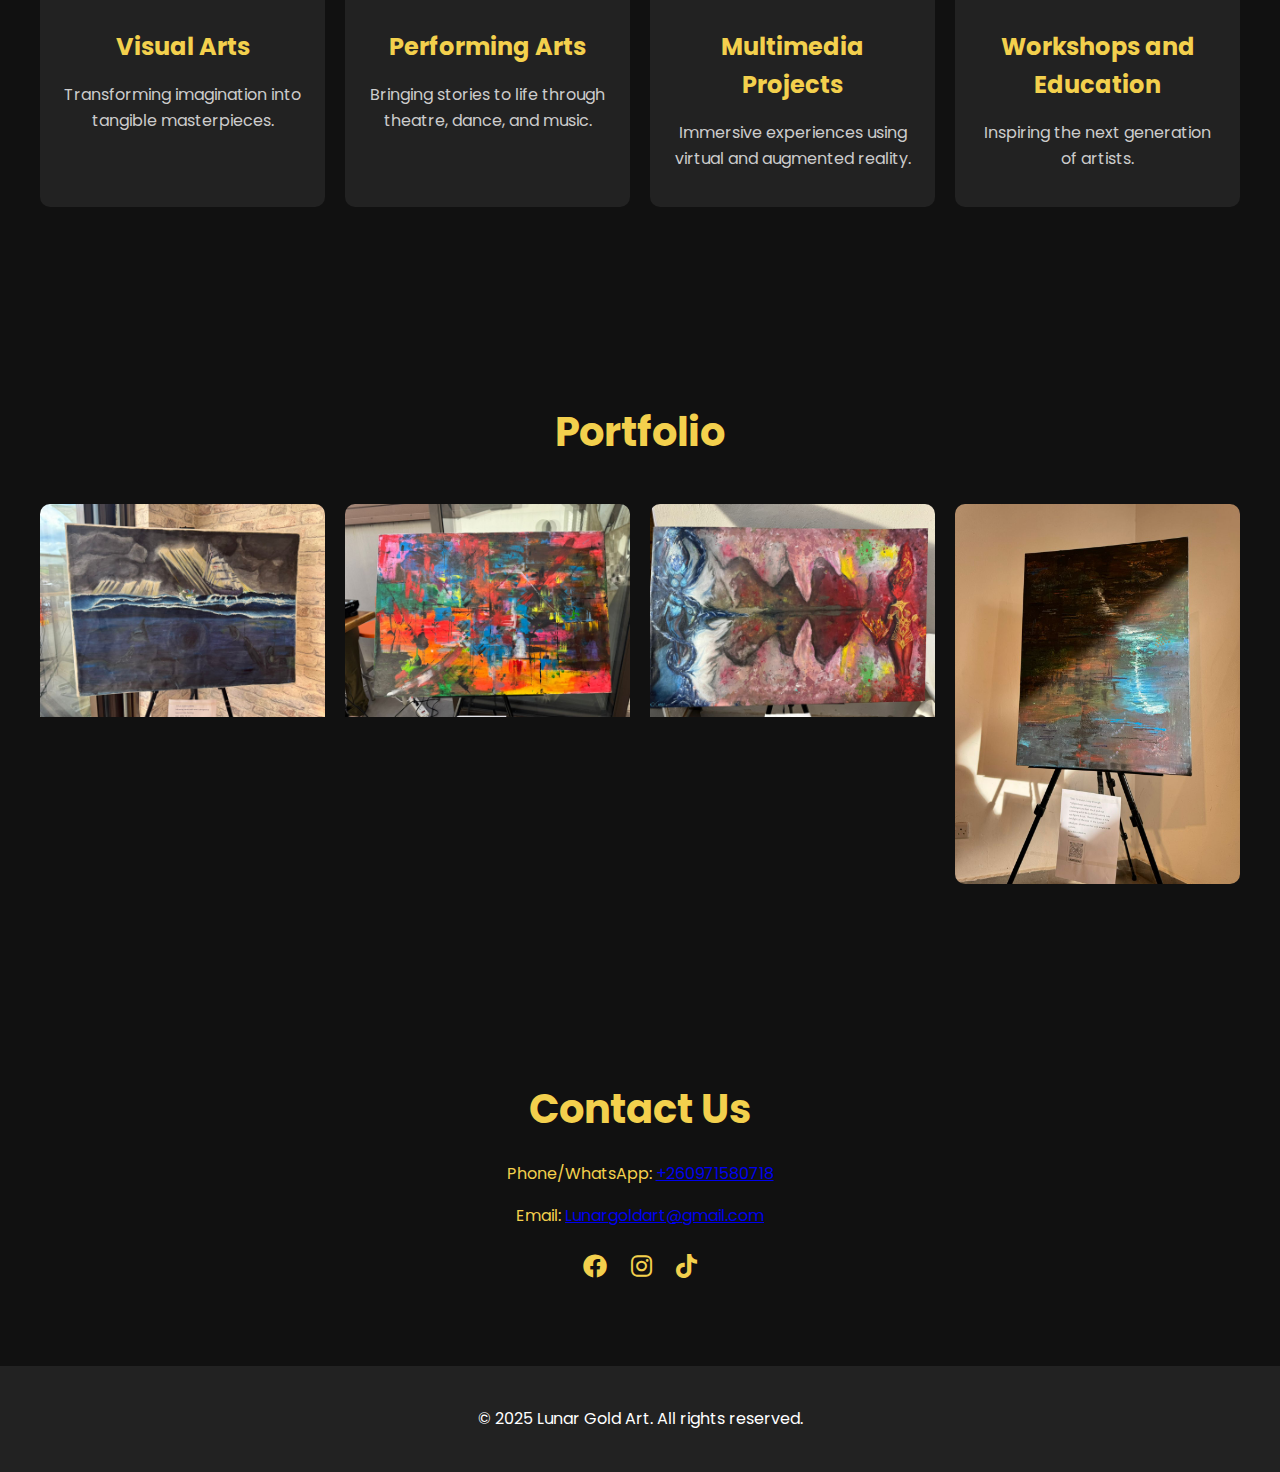
==== commit f7cccf57: "SERVICES  CHANGED" ====
--- a/index.html
+++ b/index.html
@@ -53,12 +53,14 @@
                     <i class="fas fa-paint-brush"></i>
                     <h3>Visual Arts</h3>
                     <p>Transforming imagination into tangible masterpieces.</p>
-                    <ul>
-                        <li>Custom paintings and murals</li>
-                        <li>Sculptures and installations</li>
-                        <li>Digital art and illustrations</li>
-                        <li>Art restoration and preservation</li>
-                    </ul>
+                    <div class="service-list">
+                        <ul>
+                            <li>Custom paintings and murals</li>
+                            <li>Sculptures and installations</li>
+                            <li>Digital art and illustrations</li>
+                            <li>Art restoration and preservation</li>
+                        </ul>
+                    </div>
                 </div>
     
                 <!-- Performing Arts -->
@@ -66,12 +68,14 @@
                     <i class="fas fa-theater-masks"></i>
                     <h3>Performing Arts</h3>
                     <p>Bringing stories to life through theatre, dance, and music.</p>
-                    <ul>
-                        <li>Theatre productions and performances</li>
-                        <li>Dance choreography and shows</li>
-                        <li>Live music performances and events</li>
-                        <li>Storytelling and immersive performances</li>
-                    </ul>
+                    <div class="service-list">
+                        <ul>
+                            <li>Theatre productions and performances</li>
+                            <li>Dance choreography and shows</li>
+                            <li>Live music performances and events</li>
+                            <li>Storytelling and immersive performances</li>
+                        </ul>
+                    </div>
                 </div>
     
                 <!-- Multimedia Projects -->
@@ -79,12 +83,14 @@
                     <i class="fas fa-vr-cardboard"></i>
                     <h3>Multimedia Projects</h3>
                     <p>Immersive experiences using virtual and augmented reality.</p>
-                    <ul>
-                        <li>Virtual reality (VR) art exhibitions</li>
-                        <li>Augmented reality (AR) installations</li>
-                        <li>Interactive digital experiences</li>
-                        <li>3D animations and visual effects</li>
-                    </ul>
+                    <div class="service-list">
+                        <ul>
+                            <li>Virtual reality (VR) art exhibitions</li>
+                            <li>Augmented reality (AR) installations</li>
+                            <li>Interactive digital experiences</li>
+                            <li>3D animations and visual effects</li>
+                        </ul>
+                    </div>
                 </div>
     
                 <!-- Workshops and Education -->
@@ -92,12 +98,14 @@
                     <i class="fas fa-chalkboard-teacher"></i>
                     <h3>Workshops and Education</h3>
                     <p>Inspiring the next generation of artists.</p>
-                    <ul>
-                        <li>Art workshops for children and adults</li>
-                        <li>Masterclasses with professional artists</li>
-                        <li>Educational programs in schools and communities</li>
-                        <li>Online courses and tutorials</li>
-                    </ul>
+                    <div class="service-list">
+                        <ul>
+                            <li>Art workshops for children and adults</li>
+                            <li>Masterclasses with professional artists</li>
+                            <li>Educational programs in schools and communities</li>
+                            <li>Online courses and tutorials</li>
+                        </ul>
+                    </div>
                 </div>
             </div>
         </div>
--- a/styles.css
+++ b/styles.css
@@ -131,6 +131,8 @@
     padding: 20px;
     border-radius: 10px;
     transition: transform 0.3s ease, box-shadow 0.3s ease;
+    position: relative;
+    overflow: hidden;
 }
 
 .service-item:hover {
@@ -155,14 +157,35 @@
     margin-bottom: 15px;
 }
 
-.service-item ul {
+/* Service List (Hidden by Default) */
+.service-list {
+    position: absolute;
+    bottom: -100%; /* Hide the list below the service item */
+    left: 0;
+    width: 100%;
+    background: var(--secondary-background);
+    padding: 20px;
+    border-radius: 10px;
+    transition: bottom 0.3s ease;
+    opacity: 0; /* Start fully transparent */
+    visibility: hidden; /* Hide from the DOM */
+}
+
+/* Show Service List on Hover */
+.service-item:hover .service-list {
+    bottom: 0; /* Slide up into view */
+    opacity: 1; /* Fully visible */
+    visibility: visible; /* Show in the DOM */
+}
+
+.service-list ul {
     list-style: none;
     padding: 0;
     margin: 0;
     text-align: left;
 }
 
-.service-item ul li {
+.service-list ul li {
     font-size: 0.9rem;
     color: #ccc;
     margin-bottom: 10px;
@@ -170,7 +193,7 @@
     padding-left: 20px;
 }
 
-.service-item ul li::before {
+.service-list ul li::before {
     content: "•";
     color: var(--primary-color);
     position: absolute;
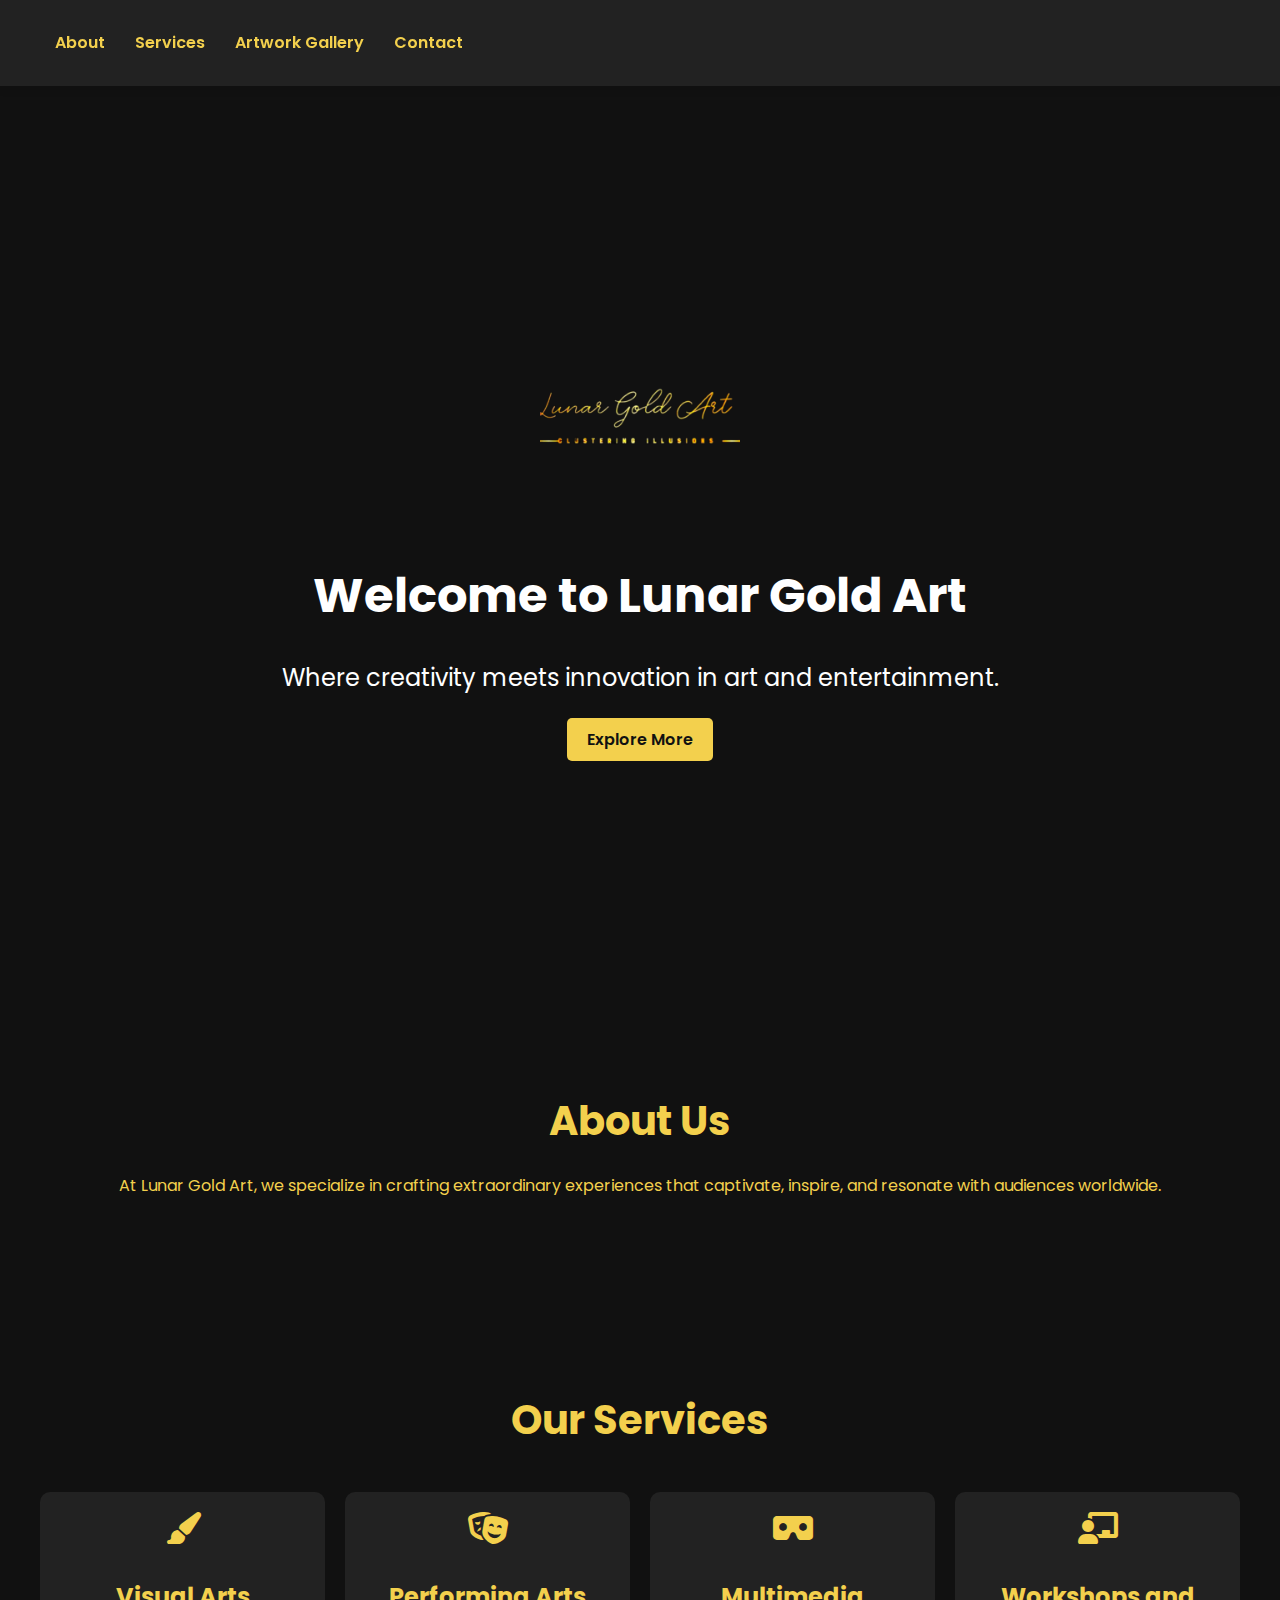
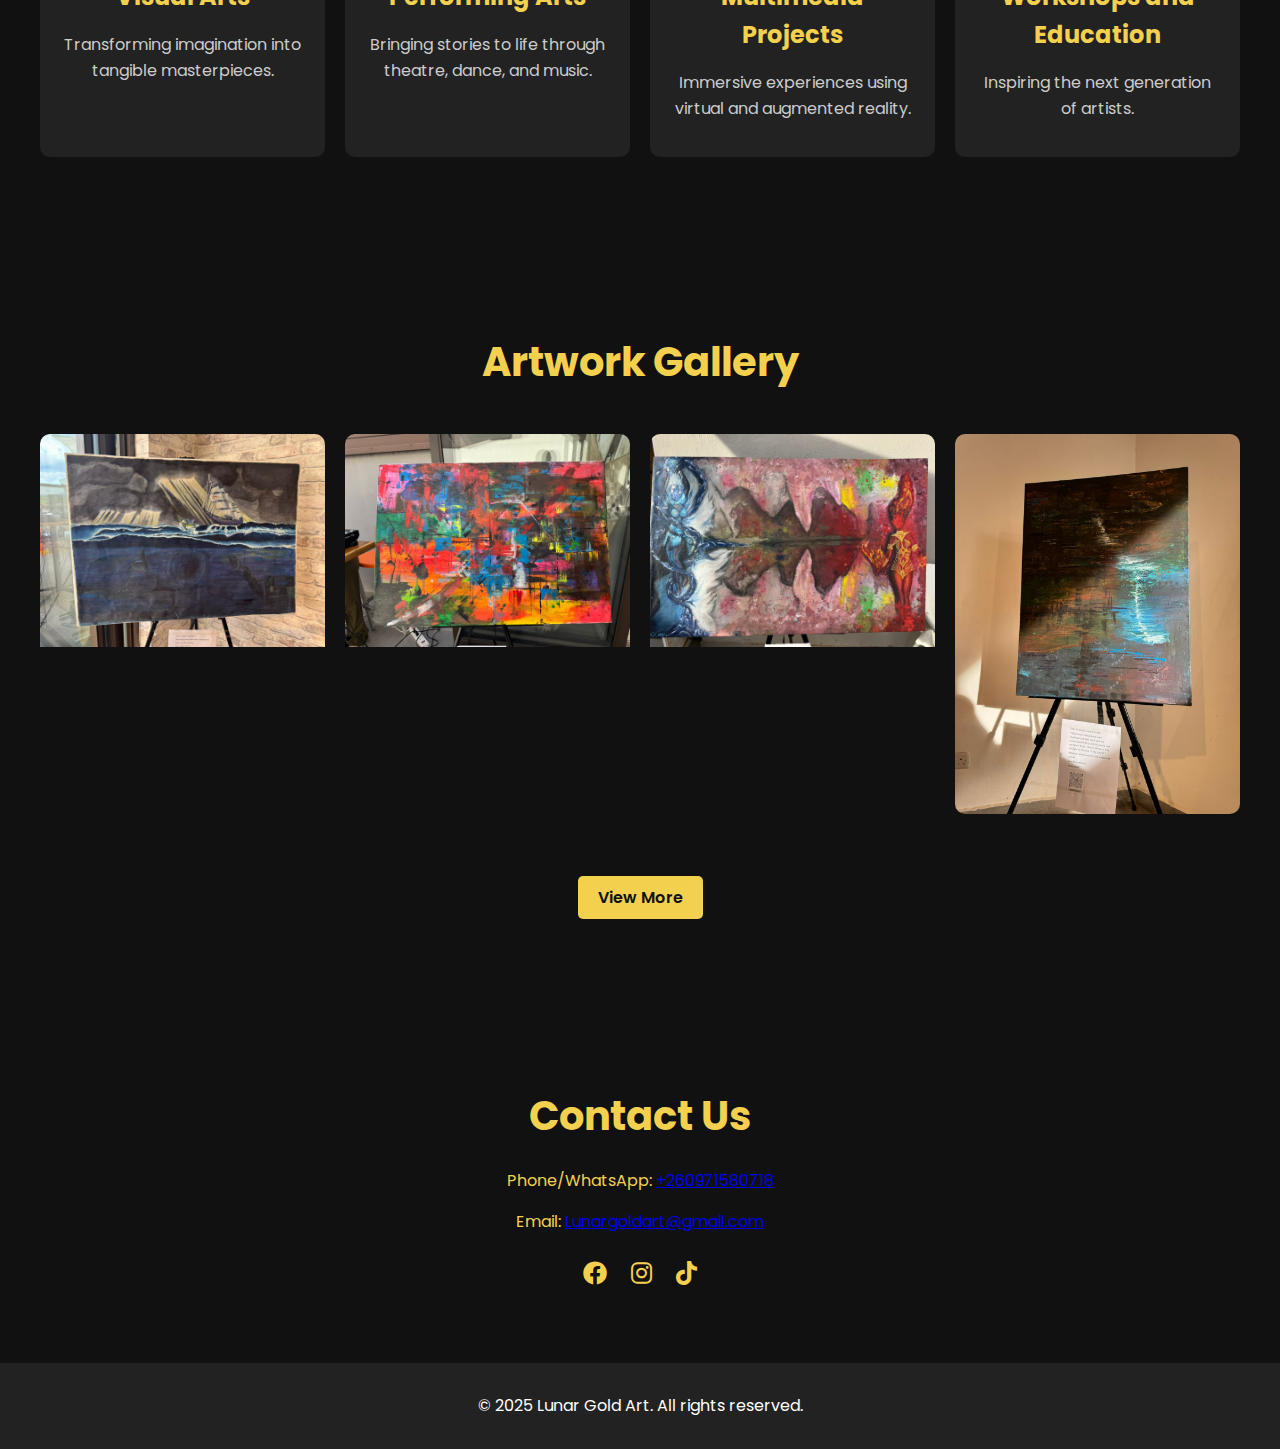
==== commit 453a8c6a: "artwork added" ====
--- a/index.html
+++ b/index.html
@@ -17,8 +17,8 @@
             <nav>
                 <ul class="nav-links">
                     <li><a href="#about">About</a></li>
-                    <li><a href="#services">Services</a></li>
-                    <li><a href="#portfolio">Portfolio</a></li>
+                    <li><a href="#services">Services</a></li>   
+                    <li><a href="#artwork-gallery">Artwork Gallery</a></li>
                     <li><a href="#contact">Contact</a></li>
                 </ul>
             </nav>
@@ -110,38 +110,51 @@
             </div>
         </div>
     </section>
-    <!-- Portfolio Section -->
-    <section id="portfolio" class="section">
-        <div class="container">
-            <h2>Portfolio</h2>
-            <div class="portfolio-grid">
-                <div class="portfolio-item">
-                    <img src="images/artwork1.jpg" alt="Abstract Painting">
-                    <div class="overlay">
-                        <p>Abstract Painting - 2024</p>
-                    </div>
-                </div>
-                <div class="portfolio-item">
-                    <img src="images/artwork2.jpg" alt="Sculpture">
-                    <div class="overlay">
-                        <p>Sculpture - The Essence of Gold</p>
-                    </div>
-                </div>
-                <div class="portfolio-item">
-                    <img src="images/performance1.jpg" alt="Theatre Performance">
-                    <div class="overlay">
-                        <p>Theatre Performance - "Moonlit Dreams"</p>
-                    </div>
-                </div>
-                <div class="portfolio-item">
-                    <img src="images/digitalart.jpg" alt="Digital Artwork">
-                    <div class="overlay">
-                        <p>Digital Artwork - Fusion of Realities</p>
-                    </div>
+
+<!-- Artwork Gallery Section -->
+<section id="artwork-gallery" class="section">
+    <div class="container">
+        <h2>Artwork Gallery</h2>
+        <div class="gallery-grid">
+            <!-- Artwork Items -->
+            <div class="gallery-item">
+                <img src="images/artwork1.jpg" alt="Abstract Painting">
+                <div class="overlay">
+                    <p>Abstract Painting - 2024</p>
+                    <a href="artwork1-details.html" class="btn">View Details</a>
                 </div>
             </div>
+            <div class="gallery-item">
+                <img src="images/artwork2.jpg" alt="Sculpture">
+                <div class="overlay">
+                    <p>Sculpture - The Essence of Gold</p>
+                    <a href="artwork2-details.html" class="btn">View Details</a>
+                </div>
+            </div>
+            <div class="gallery-item">
+                <img src="images/performance1.jpg" alt="Theatre Performance">
+                <div class="overlay">
+                    <p>Theatre Performance - "Moonlit Dreams"</p>
+                    <a href="performance1-details.html" class="btn">View Details</a>
+                </div>
+            </div>
+            <div class="gallery-item">
+                <img src="images/digitalart.jpg" alt="Digital Artwork">
+                <div class="overlay">
+                    <p>Digital Artwork - Fusion of Realities</p>
+                    <a href="digitalart-details.html" class="btn">View Details</a>
+                </div>
+            </div>
+            <br>
+            <br>
         </div>
-    </section>
+              <!-- View More Button -->
+              <div class="view-more-container">
+                <a href="all-artworks.html" class="btn">View More</a>
+            </div>
+    </div>
+</section>
+
 
     <!-- Contact Section -->
     <section id="contact" class="section">
--- a/styles.css
+++ b/styles.css
@@ -18,7 +18,7 @@
 .container {
     max-width: 1200px;
     margin: 0 auto;
-    padding: 20px;
+    padding: 10px;
 }
 
 /* Header */
@@ -34,6 +34,11 @@
 .logo {
     width: 200px;
     height: auto;
+}
+
+.logo1 {
+    width: 130px;
+    height: 100px;
 }
 
 nav {
@@ -235,6 +240,61 @@
     bottom: 0;
 }
 
+/* Artwork Gallery Section */
+.gallery-grid {
+    display: grid;
+    grid-template-columns: repeat(auto-fit, minmax(250px, 1fr));
+    gap: 20px;
+    margin-top: 40px;
+}
+
+.gallery-item {
+    position: relative;
+    overflow: hidden;
+    border-radius: 10px;
+}
+
+.gallery-item img {
+    width: 100%;
+    height: auto;
+    display: block;
+}
+
+.gallery-item .overlay {
+    position: absolute;
+    bottom: -100%;
+    left: 0;
+    width: 100%;
+    background: rgba(0, 0, 0, 0.7);
+    color: #fff;
+    padding: 20px;
+    transition: bottom 0.3s ease;
+    text-align: center;
+}
+
+.gallery-item:hover .overlay {
+    bottom: 0;
+}
+
+.gallery-item .overlay p {
+    font-size: 1.2rem;
+    margin-bottom: 10px;
+}
+
+.gallery-item .overlay .btn {
+    padding: 8px 16px;
+    background: var(--primary-color);
+    color: #111;
+    text-decoration: none;
+    border-radius: 5px;
+    font-weight: 600;
+    transition: background 0.3s ease;
+}
+
+.gallery-item .overlay .btn:hover {
+    background: #e0b83d;
+}
+
 /* Contact Section */
 .social-links {
     margin-top: 20px;
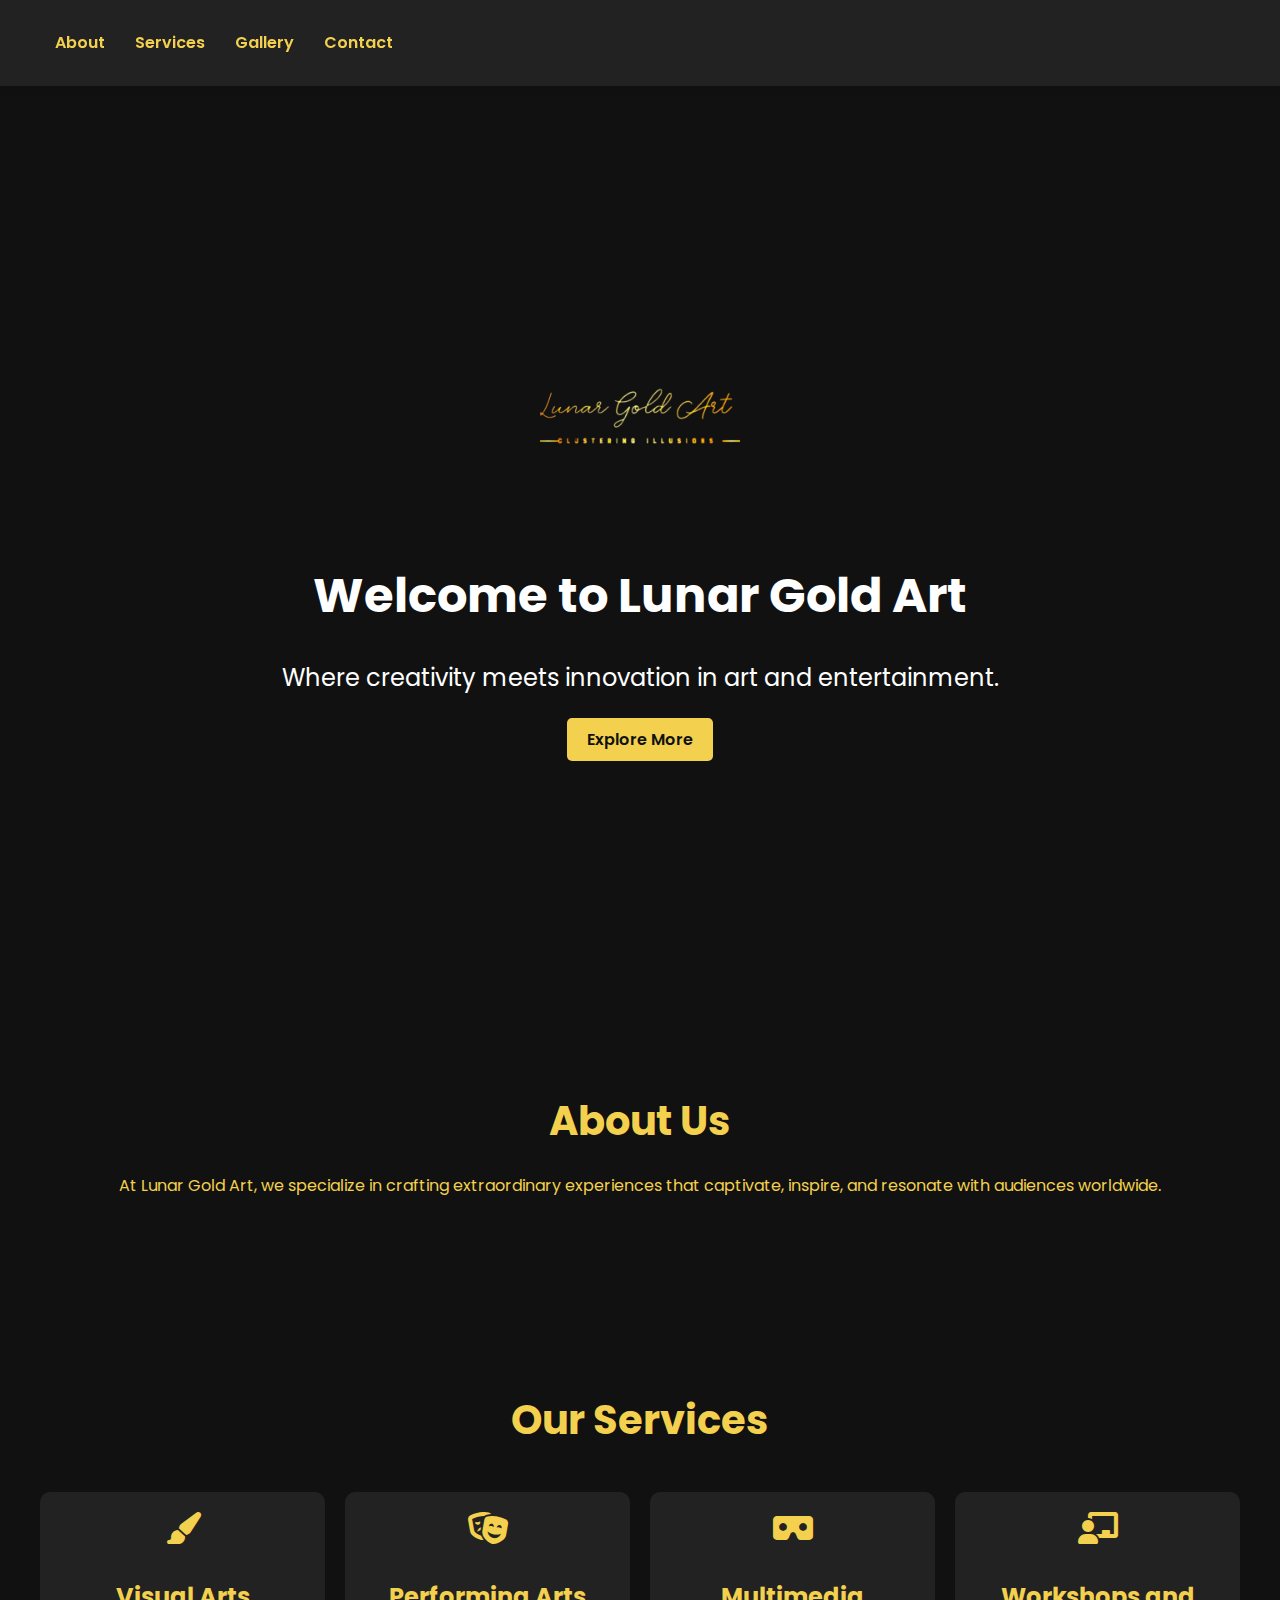
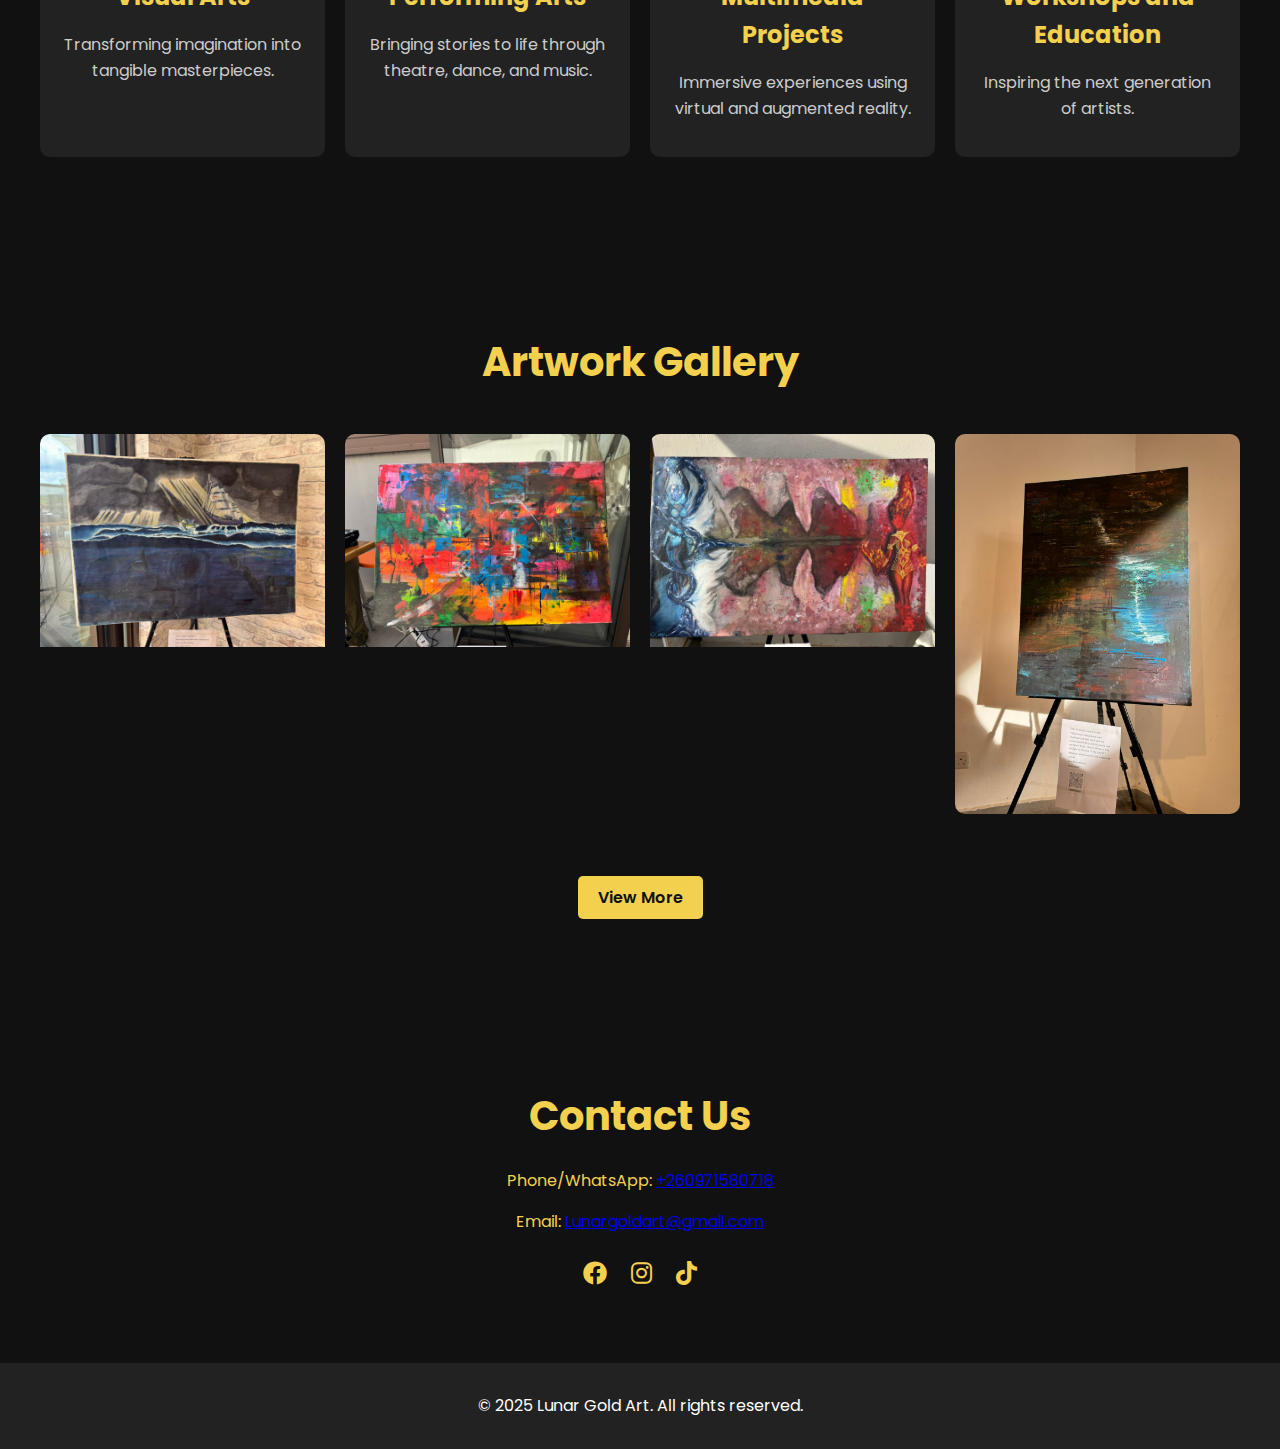
==== commit 757bddf8: "g" ====
--- a/index.html
+++ b/index.html
@@ -18,7 +18,7 @@
                 <ul class="nav-links">
                     <li><a href="#about">About</a></li>
                     <li><a href="#services">Services</a></li>   
-                    <li><a href="#artwork-gallery">Artwork Gallery</a></li>
+                    <li><a href="#artwork-gallery">Gallery</a></li>
                     <li><a href="#contact">Contact</a></li>
                 </ul>
             </nav>
@@ -121,14 +121,14 @@
                 <img src="images/artwork1.jpg" alt="Abstract Painting">
                 <div class="overlay">
                     <p>Abstract Painting - 2024</p>
-                    <a href="artwork1-details.html" class="btn">View Details</a>
+                    <a href="artwork-details.html?title=Abstract Painting 2024&artist=xxx&medium=Oil on Canvas&dimensions=120cm x 80cm&image=artwork1.jpg&description=This abstract painting explores the interplay of colors and shapes, creating a dynamic visual experience." class="btn">View Details</a>
                 </div>
             </div>
             <div class="gallery-item">
                 <img src="images/artwork2.jpg" alt="Sculpture">
                 <div class="overlay">
                     <p>Sculpture - The Essence of Gold</p>
-                    <a href="artwork2-details.html" class="btn">View Details</a>
+                    <a href="artwork-details.html?title=Sculpture - The Essence of Gold&artist=xxx&medium=Bronze & Gold Leaf&dimensions=50cm x 40cm x 30cm&image=artwork2.jpg&description=A stunning sculpture that captures the essence of opulence and human expression." class="btn">View Details</a>
                 </div>
             </div>
             <div class="gallery-item">
--- a/styles.css
+++ b/styles.css
@@ -123,7 +123,6 @@
 }
 
 /* Services Section */
-/* Services Section */
 .services-grid {
     display: grid;
     grid-template-columns: repeat(auto-fit, minmax(250px, 1fr));
@@ -176,8 +175,9 @@
     visibility: hidden; /* Hide from the DOM */
 }
 
-/* Show Service List on Hover */
-.service-item:hover .service-list {
+/* Show Service List on Hover or when active */
+.service-item:hover .service-list,
+.service-item.active .service-list {
     bottom: 0; /* Slide up into view */
     opacity: 1; /* Fully visible */
     visibility: visible; /* Show in the DOM */
@@ -204,42 +204,6 @@
     position: absolute;
     left: 0;
 }
-
-/* Portfolio Section */
-.portfolio-grid {
-    display: grid;
-    grid-template-columns: repeat(auto-fit, minmax(250px, 1fr));
-    gap: 20px;
-    margin-top: 40px;
-}
-
-.portfolio-item {
-    position: relative;
-    overflow: hidden;
-    border-radius: 10px;
-}
-
-.portfolio-item img {
-    width: 100%;
-    height: auto;
-    display: block;
-}
-
-.portfolio-item .overlay {
-    position: absolute;
-    bottom: -100%;
-    left: 0;
-    width: 100%;
-    background: rgba(0, 0, 0, 0.7);
-    color: #fff;
-    padding: 20px;
-    transition: bottom 0.3s ease;
-}
-
-.portfolio-item:hover .overlay {
-    bottom: 0;
-}
-
 /* Artwork Gallery Section */
 .gallery-grid {
     display: grid;
@@ -295,6 +259,11 @@
     background: #e0b83d;
 }
 
+.gallery-item:hover{
+    transform: scale(1.05);
+    box-shadow: 0 4px 15px rgba(243, 208, 77, 0.3);
+}
+
 /* Contact Section */
 .social-links {
     margin-top: 20px;
@@ -322,7 +291,3 @@
 footer p {
     margin: 0;
 }
-.portfolio-item:hover {
-    transform: scale(1.05);
-    box-shadow: 0 4px 15px rgba(243, 208, 77, 0.3);
-}